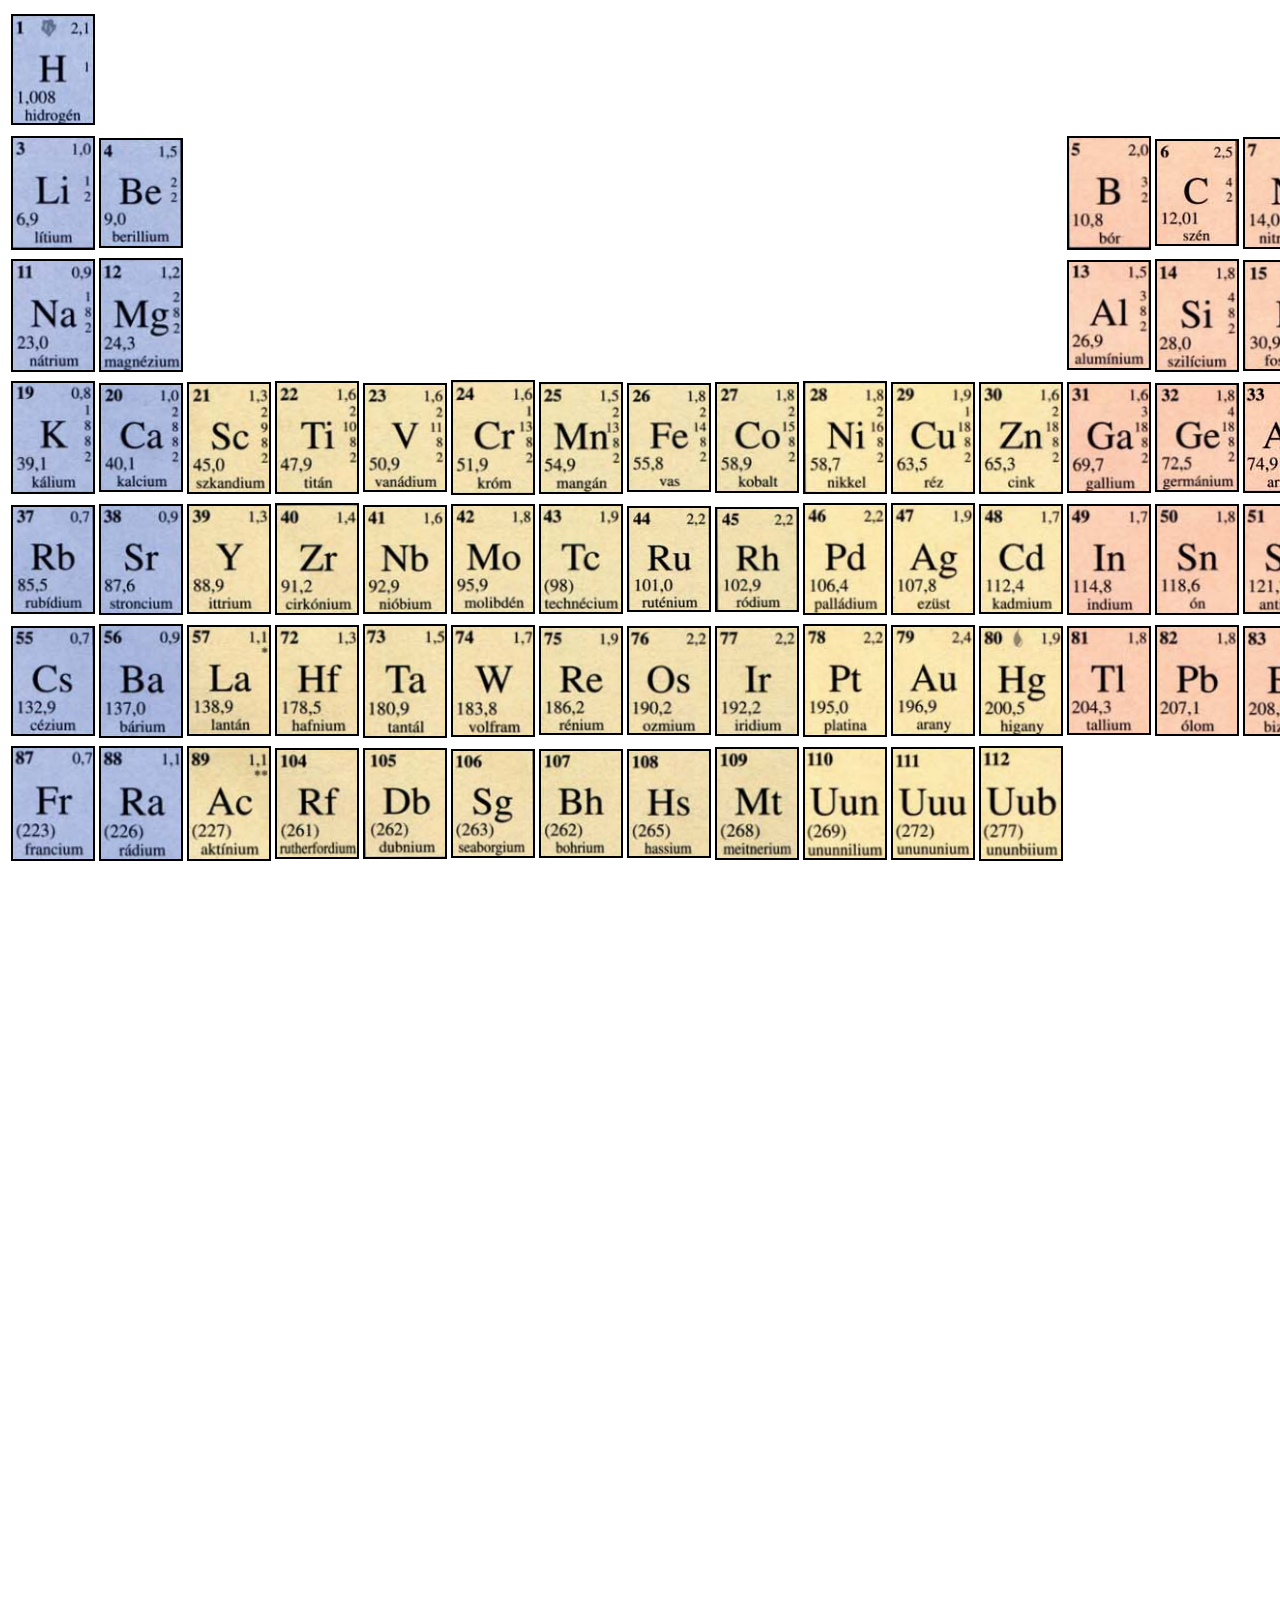
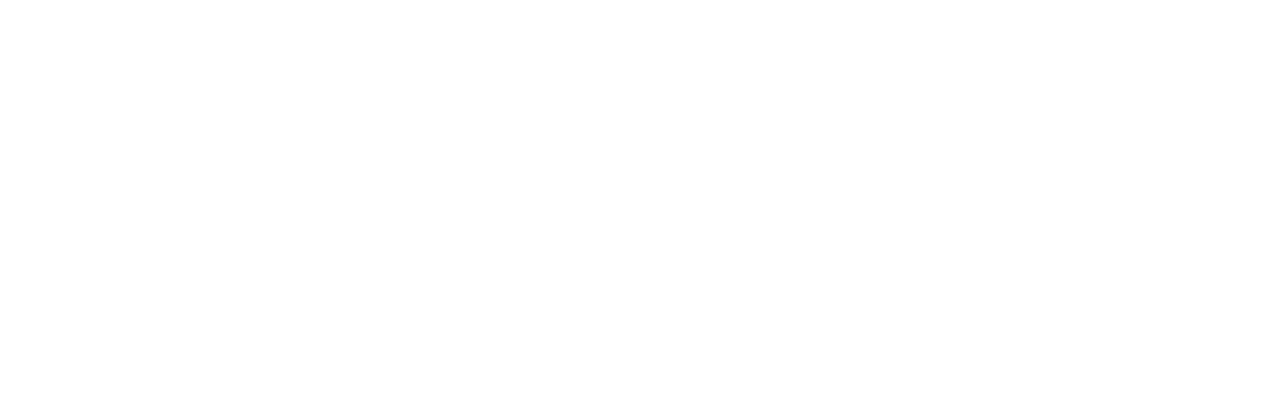
==== index.html @ 0622bfe9 "Update index.html" ====
<!DOCTYPE html>
<html lang="hu">
<head>
    <meta charset="UTF-8">
    <meta http-equiv="X-UA-Compatible" content="IE=edge">
    <meta name="viewport" content="width=device-width, initial-scale=1.0">
    <link rel="stylesheet" href="szepito.css">
    <title>Periódusos rendszer</title>
    <link href='https://fonts.googleapis.com/css?family=Lato:300,400,700' rel='stylesheet' type='text/css'>
    <link rel="stylesheet" href="style.css">
</head>
<body>
    <table style="width: 100%">
        <tr>
          <td> <img class="myImages border" id="myImg" src="kepek/H.png" alt=""></td>
          <td></td>
          <td></td>
          <td></td>
          <td></td>
          <td></td>
          <td></td>
          <td></td>
          <td></td>
          <td></td>
          <td></td>
          <td></td>
          <td></td>
          <td></td>
          <td></td>
          <td></td>
          <td></td>
          <td> <img class="myImages border" id="myImg" src="kepek/He.png" alt=""></td>
        </tr>
        <tr>
          <td> <img class="myImages border" id="myImg" src="kepek/Li.png" alt=""></td>
          <td> <img class="myImages border" id="myImg" src="kepek/Be.png" alt=""></td>
          <td></td>
          <td></td>
          <td></td>
          <td></td>
          <td></td>
          <td></td>
          <td></td>
          <td></td>
          <td></td>
          <td></td>
          <td> <img class="myImages border" id="myImg" src="kepek/B.png" alt=""></td>
          <td> <img class="myImages border" id="myImg" src="kepek/C.png" alt=""></td>
          <td> <img class="myImages border" id="myImg" src="kepek/N.png" alt=""></td>
          <td> <img class="myImages border" id="myImg" src="kepek/O.png" alt=""></td>
          <td> <img class="myImages border" id="myImg" src="kepek/F.png" alt=""></td>
          <td> <img class="myImages border" id="myImg" src="kepek/Ne.png" alt=""></td>
        </tr>
        <tr>
          <td> <img class="myImages border" id="myImg" src="kepek/Na.png" alt=""></td>
          <td> <img class="myImages border" id="myImg" src="kepek/Mg.png" alt=""></td>
          <td></td>
          <td></td>
          <td></td>
          <td></td>
          <td></td>
          <td></td>
          <td></td>
          <td></td>
          <td></td>
          <td></td>
          <td> <img class="myImages border" id="myImg" src="kepek/Al.png" alt=""></td>
          <td> <img class="myImages border" id="myImg" src="kepek/Si.png" alt=""></td>
          <td> <img class="myImages border" id="myImg" src="kepek/P.png" alt=""></td>
          <td> <img class="myImages border" id="myImg" src="kepek/S.png" alt=""></td>
          <td> <img class="myImages border" id="myImg" src="kepek/Cl.png" alt=""></td>
          <td> <img class="myImages border" id="myImg" src="kepek/Ar.png" alt=""></td>
        </tr>
        <tr>
          <td> <img class="myImages border" id="myImg" src="kepek/K.png" alt=""></td>
          <td> <img class="myImages border" id="myImg" src="kepek/Ca.png" alt=""></td>
          <td> <img class="myImages border" id="myImg" src="kepek/Sc.png" alt=""></td>
          <td> <img class="myImages border" id="myImg" src="kepek/Ti.png" alt=""></td>
          <td> <img class="myImages border" id="myImg" src="kepek/V.png" alt=""></td>
          <td> <img class="myImages border" id="myImg" src="kepek/Cr.png" alt=""></td>
          <td> <img class="myImages border" id="myImg" src="kepek/Mn.png" alt=""></td>
          <td> <img class="myImages border" id="myImg" src="kepek/Fe.png" alt=""></td>
          <td> <img class="myImages border" id="myImg" src="kepek/Co.png" alt=""></td>
          <td> <img class="myImages border" id="myImg" src="kepek/Ni.png" alt=""></td>
          <td> <img class="myImages border" id="myImg" src="kepek/Cu.png" alt=""></td>
          <td> <img class="myImages border" id="myImg" src="kepek/Zn.png" alt=""></td>
          <td> <img class="myImages border" id="myImg" src="kepek/Ga.png" alt=""></td>
          <td> <img class="myImages border" id="myImg" src="kepek/Ge.png" alt=""></td>
          <td> <img class="myImages border" id="myImg" src="kepek/As.png" alt=""></td>
          <td> <img class="myImages border" id="myImg" src="kepek/Se.png" alt=""></td>
          <td> <img class="myImages border" id="myImg" src="kepek/Br.png" alt=""></td>
          <td> <img class="myImages border" id="myImg" src="kepek/Kr.png" alt=""></td>
        </tr>
        <tr>
          <td> <img class="myImages border" id="myImg" src="kepek/Rb.png" alt=""></td>
          <td> <img class="myImages border" id="myImg" src="kepek/Sr.png" alt=""></td>
          <td> <img class="myImages border" id="myImg" src="kepek/Y.png" alt=""></td>
          <td> <img class="myImages border" id="myImg" src="kepek/Zr.png" alt=""></td>
          <td> <img class="myImages border" id="myImg" src="kepek/Nb.png" alt=""></td>
          <td> <img class="myImages border" id="myImg" src="kepek/Mo.png" alt=""></td>
          <td> <img class="myImages border" id="myImg" src="kepek/Tc.png" alt=""></td>
          <td> <img class="myImages border" id="myImg" src="kepek/Ru.png" alt=""></td>
          <td> <img class="myImages border" id="myImg" src="kepek/Rh.png" alt=""></td>
          <td> <img class="myImages border" id="myImg" src="kepek/Pd.png" alt=""></td>
          <td> <img class="myImages border" id="myImg" src="kepek/Ag.png" alt=""></td>
          <td> <img class="myImages border" id="myImg" src="kepek/Cd.png" alt=""></td>
          <td> <img class="myImages border" id="myImg" src="kepek/In.png" alt=""></td>
          <td> <img class="myImages border" id="myImg" src="kepek/Sn.png" alt=""></td>
          <td> <img class="myImages border" id="myImg" src="kepek/Sb.png" alt=""></td>
          <td> <img class="myImages border" id="myImg" src="kepek/Te.png" alt=""></td>
          <td> <img class="myImages border" id="myImg" src="kepek/I.png" alt=""></td>
          <td> <img class="myImages border" id="myImg" src="kepek/Xe.png" alt=""></td>
        </tr>
        <tr>
          <td> <img class="myImages border" id="myImg" src="kepek/Cs.png" alt=""></td>
          <td> <img class="myImages border" id="myImg" src="kepek/Ba.png" alt=""></td>
          <td> <img class="myImages border" id="myImg" src="kepek/La.png" alt=""></td>
          <td> <img class="myImages border" id="myImg" src="kepek/Hf.png" alt=""></td>
          <td> <img class="myImages border" id="myImg" src="kepek/Ta.png" alt=""></td>
          <td> <img class="myImages border" id="myImg" src="kepek/W.png" alt=""></td>
          <td> <img class="myImages border" id="myImg" src="kepek/Re.png" alt=""></td>
          <td> <img class="myImages border" id="myImg" src="kepek/Os.png" alt=""></td>
          <td> <img class="myImages border" id="myImg" src="kepek/Ir.png" alt=""></td>
          <td> <img class="myImages border" id="myImg" src="kepek/Pt.png" alt=""></td>
          <td> <img class="myImages border" id="myImg" src="kepek/Au.png" alt=""></td>
          <td> <img class="myImages border" id="myImg" src="kepek/Hg.png" alt=""></td>
          <td> <img class="myImages border" id="myImg" src="kepek/Tl.png" alt=""></td>
          <td> <img class="myImages border" id="myImg" src="kepek/Pb.png" alt=""></td>
          <td> <img class="myImages border" id="myImg" src="kepek/Bi.png" alt=""></td>
          <td> <img class="myImages border" id="myImg" src="kepek/Po.png" alt=""></td>
          <td> <img class="myImages border" id="myImg" src="kepek/At.png" alt=""></td>
          <td> <img class="myImages border" id="myImg" src="kepek/Rn.png" alt=""></td>
        </tr>
        <tr>
          <td> <img class="myImages border" id="myImg" src="kepek/Fr.png" alt=""></td>
          <td> <img class="myImages border" id="myImg" src="kepek/Ra.png" alt=""></td>
          <td> <img class="myImages border" id="myImg" src="kepek/Ac.png" alt=""></td>
          <td> <img class="myImages border" id="myImg" src="kepek/Rf.png" alt=""></td>
          <td> <img class="myImages border" id="myImg" src="kepek/Db.png" alt=""></td>
          <td> <img class="myImages border" id="myImg" src="kepek/Sg.png" alt=""></td>
          <td> <img class="myImages border" id="myImg" src="kepek/Bh.png" alt=""></td>
          <td> <img class="myImages border" id="myImg" src="kepek/Hs.png" alt=""></td>
          <td> <img class="myImages border" id="myImg" src="kepek/Mt.png" alt=""></td>
          <td> <img class="myImages border" id="myImg" src="kepek/Uun.png" alt=""></td>
          <td> <img class="myImages border" id="myImg" src="kepek/Uuu.png" alt=""></td>
          <td> <img class="myImages border" id="myImg" src="kepek/Uub.png" alt=""></td>

        </tr>
        <tr>
          <td></td>
          <td></td>
          <td></td>
        </tr>
      </table>
      <div id="myModal" class="modal">
        <span class="close">&times;</span>
        <img class="modal-content" id="img01">
        <div id="caption"></div>
      </div>
      <script src="nagyito.js"></script>
    <section class="wrapper">
        <div id="stars"></div>
        <div id="stars2"></div>
        <div id="stars3"></div>
        <div id="title">
</body>
</html>
---- szepito.css ----
.border {
    border: 2px solid black;
    width: 80px;
  }

#myImg {
    cursor: pointer;
    transition: 0.3s;
  }
  
  #myImg:hover {
    opacity: 0.7;
  }
  
  .modal {
    display: none;
    /* Hidden by default */
    position: fixed;
    /* Stay in place */
    z-index: 1;
    /* Sit on top */
    padding-top: 100px;
    /* Location of the box */
    left: 0;
    top: 0;
    width: 100%;
    /* Full width */
    height: 100%;
    /* Full height */
    overflow: auto;
    /* Enable scroll if needed */
    background-color: rgb(0, 0, 0);
    /* Fallback color */
    background-color: rgba(0, 0, 0, 0.9);
    /* Black w/ opacity */
  }
  
  .modal-content {
    margin: auto;
    display: block;
    width: 80%;
    max-width: 200px;
  }
  
  #caption {
    margin: auto;
    display: block;
    width: 80%;
    max-width: 700px;
    text-align: center;
    color: #ccc;
    padding: 10px 0;
    height: 150px;
  }
  
  .modal-content,
  #caption {
    animation-name: zoom;
    animation-duration: 0.6s;
  }
  
  @keyframes zoom {
    from {
      transform: scale(0)
    }
    to {
      transform: scale(1)
    }
  }
  
  .close {
    position: absolute;
    top: 15px;
    right: 35px;
    color: #f1f1f1;
    font-size: 40px;
    font-weight: bold;
    transition: 0.3s;
  }
  
  .close:hover,
  .close:focus {
    color: red;
    text-decoration: none;
    cursor: pointer;
  }
  
  @media only screen and (max-width: 700px) {
    .modal-content {
      width: 100%;
    }
  }
  
 .sorkizatz {
    text-align: justify;
   text-justify: inter-word;
 }
 
 
 
 .igazitas{
    width:50px;
    height:50px;
    border: 3px ridge black;
    border-radius: 25px;
    transition: transform  0.3s;
 }
 .igazitas:hover {
    transform: scale(1.2);
    cursor: pointer;   
 }
 
 header {
    position: fixed;
 }
---- style.css ----
html {
    height: 100%;
    overflow: hidden;
    /*background: radial-gradient(ellipse at bottom, #1b2735 0%,#090a0f 100%);*/
}

#title {
    position: absolute;
    top: 50%;
    left: 0;
    right: 0;
    color: #fff;
    text-align: center;
    font-family: Lato;
    font-weight: 300;
    font-size: 50px;
    letter-spacing: 10px;
    margin-top: 0px;
    padding-left: 10px;
}

#title span {
    /*background: -webkit-linear-gradient(white, #38495a);*/
    -webkit-background-clip: text;
    -webkit-text-fill-color: transparent;
}

#stars {
    width: 1px;
    height: 1px;
    background: transparent;
    animation: animStar 50s linear infinite;
    box-shadow: 779px 1331px #fff, 324px 42px #fff, 303px 586px #fff,
    1312px 276px #fff, 451px 625px #fff, 521px 1931px #fff, 1087px 1871px #fff,
    36px 1546px #fff, 132px 934px #fff, 1698px 901px #fff, 1418px 664px #fff,
    1448px 1157px #fff, 1084px 232px #fff, 347px 1776px #fff, 1722px 243px #fff,
    1629px 835px #fff, 479px 969px #fff, 1231px 960px #fff, 586px 384px #fff,
    164px 527px #fff, 8px 646px #fff, 1150px 1126px #fff, 665px 1357px #fff,
    1556px 1982px #fff, 1260px 1961px #fff, 1675px 1741px #fff,
    1843px 1514px #fff, 718px 1628px #fff, 242px 1343px #fff, 1497px 1880px #fff,
    1364px 230px #fff, 1739px 1302px #fff, 636px 959px #fff, 304px 686px #fff,
    614px 751px #fff, 1935px 816px #fff, 1428px 60px #fff, 355px 335px #fff,
    1594px 158px #fff, 90px 60px #fff, 1553px 162px #fff, 1239px 1825px #fff,
    1945px 587px #fff, 749px 1785px #fff, 1987px 1172px #fff, 1301px 1237px #fff,
    1039px 342px #fff, 1585px 1481px #fff, 995px 1048px #fff, 524px 932px #fff,
    214px 413px #fff, 1701px 1300px #fff, 1037px 1613px #fff, 1871px 996px #fff,
    1360px 1635px #fff, 1110px 1313px #fff, 412px 1783px #fff, 1949px 177px #fff,
    903px 1854px #fff, 700px 1936px #fff, 378px 125px #fff, 308px 834px #fff,
    1118px 962px #fff, 1350px 1929px #fff, 781px 1811px #fff, 561px 137px #fff,
    757px 1148px #fff, 1670px 1979px #fff, 343px 739px #fff, 945px 795px #fff,
    576px 1903px #fff, 1078px 1436px #fff, 1583px 450px #fff, 1366px 474px #fff,
    297px 1873px #fff, 192px 162px #fff, 1624px 1633px #fff, 59px 453px #fff,
    82px 1872px #fff, 1933px 498px #fff, 1966px 1974px #fff, 1975px 1688px #fff,
    779px 314px #fff, 1858px 1543px #fff, 73px 1507px #fff, 1693px 975px #fff,
    1683px 108px #fff, 1768px 1654px #fff, 654px 14px #fff, 494px 171px #fff,
    1689px 1895px #fff, 1660px 263px #fff, 1031px 903px #fff, 1203px 1393px #fff,
    1333px 1421px #fff, 1113px 41px #fff, 1206px 1645px #fff, 1325px 1635px #fff,
    142px 388px #fff, 572px 215px #fff, 1535px 296px #fff, 1419px 407px #fff,
    1379px 1003px #fff, 329px 469px #fff, 1791px 1652px #fff, 935px 1802px #fff,
    1330px 1820px #fff, 421px 1933px #fff, 828px 365px #fff, 275px 316px #fff,
    707px 960px #fff, 1605px 1554px #fff, 625px 58px #fff, 717px 1697px #fff,
    1669px 246px #fff, 1925px 322px #fff, 1154px 1803px #fff, 1929px 295px #fff,
    1248px 240px #fff, 1045px 1755px #fff, 166px 942px #fff, 1888px 1773px #fff,
    678px 1963px #fff, 1370px 569px #fff, 1974px 1400px #fff, 1786px 460px #fff,
    51px 307px #fff, 784px 1400px #fff, 730px 1258px #fff, 1712px 393px #fff,
    416px 170px #fff, 1797px 1932px #fff, 572px 219px #fff, 1557px 1856px #fff,
    218px 8px #fff, 348px 1334px #fff, 469px 413px #fff, 385px 1738px #fff,
    1357px 1818px #fff, 240px 942px #fff, 248px 1847px #fff, 1535px 806px #fff,
    236px 1514px #fff, 1429px 1556px #fff, 73px 1633px #fff, 1398px 1121px #fff,
    671px 1301px #fff, 1404px 1663px #fff, 740px 1018px #fff, 1600px 377px #fff,
    785px 514px #fff, 112px 1084px #fff, 1915px 1887px #fff, 1463px 1848px #fff,
    687px 1115px #fff, 1268px 1768px #fff, 1729px 1425px #fff,
    1284px 1022px #fff, 801px 974px #fff, 1975px 1317px #fff, 1354px 834px #fff,
    1446px 1484px #fff, 1283px 1786px #fff, 11px 523px #fff, 1842px 236px #fff,
    1355px 654px #fff, 429px 7px #fff, 1033px 1128px #fff, 157px 297px #fff,
    545px 635px #fff, 52px 1080px #fff, 827px 1520px #fff, 1121px 490px #fff,
    9px 309px #fff, 1744px 1586px #fff, 1014px 417px #fff, 1534px 524px #fff,
    958px 552px #fff, 1403px 1496px #fff, 387px 703px #fff, 1522px 548px #fff,
    1355px 282px #fff, 1532px 601px #fff, 1838px 790px #fff, 290px 259px #fff,
    295px 598px #fff, 1601px 539px #fff, 1561px 1272px #fff, 34px 1922px #fff,
    1024px 543px #fff, 467px 369px #fff, 722px 333px #fff, 1976px 1255px #fff,
    766px 983px #fff, 1582px 1285px #fff, 12px 512px #fff, 617px 1410px #fff,
    682px 577px #fff, 1334px 1438px #fff, 439px 327px #fff, 1617px 1661px #fff,
    673px 129px #fff, 794px 941px #fff, 1386px 1902px #fff, 37px 1353px #fff,
    1467px 1353px #fff, 416px 18px #fff, 187px 344px #fff, 200px 1898px #fff,
    1491px 1619px #fff, 811px 347px #fff, 924px 1827px #fff, 945px 217px #fff,
    1735px 1228px #fff, 379px 1890px #fff, 79px 761px #fff, 825px 1837px #fff,
    1980px 1558px #fff, 1308px 1573px #fff, 1488px 1726px #fff,
    382px 1208px #fff, 522px 595px #fff, 1277px 1898px #fff, 354px 552px #fff,
    161px 1784px #fff, 614px 251px #fff, 526px 1576px #fff, 17px 212px #fff,
    179px 996px #fff, 467px 1208px #fff, 1944px 1838px #fff, 1140px 1093px #fff,
    858px 1007px #fff, 200px 1064px #fff, 423px 1964px #fff, 1945px 439px #fff,
    1377px 689px #fff, 1120px 1437px #fff, 1876px 668px #fff, 907px 1324px #fff,
    343px 1976px #fff, 1816px 1501px #fff, 1849px 177px #fff, 647px 91px #fff,
    1984px 1012px #fff, 1336px 1300px #fff, 128px 648px #fff, 305px 1060px #fff,
    1324px 826px #fff, 1263px 1314px #fff, 1801px 629px #fff, 1614px 1555px #fff,
    1634px 90px #fff, 1603px 452px #fff, 891px 1984px #fff, 1556px 1906px #fff,
    121px 68px #fff, 1676px 1714px #fff, 516px 936px #fff, 1947px 1492px #fff,
    1455px 1519px #fff, 45px 602px #fff, 205px 1039px #fff, 793px 172px #fff,
    1562px 1739px #fff, 1056px 110px #fff, 1512px 379px #fff, 1795px 1621px #fff,
    1848px 607px #fff, 262px 1719px #fff, 477px 991px #fff, 483px 883px #fff,
    1239px 1197px #fff, 1496px 647px #fff, 1649px 25px #fff, 1491px 1946px #fff,
    119px 996px #fff, 179px 1472px #fff, 1341px 808px #fff, 1565px 1700px #fff,
    407px 1544px #fff, 1754px 357px #fff, 1288px 981px #fff, 902px 1997px #fff,
    1755px 1668px #fff, 186px 877px #fff, 1202px 1882px #fff, 461px 1213px #fff,
    1400px 748px #fff, 1969px 1899px #fff, 809px 522px #fff, 514px 1219px #fff,
    374px 275px #fff, 938px 1973px #fff, 357px 552px #fff, 144px 1722px #fff,
    1572px 912px #fff, 402px 1858px #fff, 1544px 1195px #fff, 667px 1257px #fff,
    727px 1496px #fff, 993px 232px #fff, 1772px 313px #fff, 1040px 1590px #fff,
    1204px 1973px #fff, 1268px 79px #fff, 1555px 1048px #fff, 986px 1707px #fff,
    978px 1710px #fff, 713px 360px #fff, 407px 863px #fff, 461px 736px #fff,
    284px 1608px #fff, 103px 430px #fff, 1283px 1319px #fff, 977px 1186px #fff,
    1966px 1516px #fff, 1287px 1129px #fff, 70px 1098px #fff, 1189px 889px #fff,
    1126px 1734px #fff, 309px 1292px #fff, 879px 764px #fff, 65px 473px #fff,
    1003px 1959px #fff, 658px 791px #fff, 402px 1576px #fff, 35px 622px #fff,
    529px 1589px #fff, 164px 666px #fff, 1876px 1290px #fff, 1541px 526px #fff,
    270px 1297px #fff, 440px 865px #fff, 1500px 802px #fff, 182px 1754px #fff,
    1264px 892px #fff, 272px 1249px #fff, 1289px 1535px #fff, 190px 1646px #fff,
    955px 242px #fff, 1456px 1597px #fff, 1727px 1983px #fff, 635px 801px #fff,
    226px 455px #fff, 1396px 1710px #fff, 849px 1863px #fff, 237px 1264px #fff,
    839px 140px #fff, 1122px 735px #fff, 1280px 15px #fff, 1318px 242px #fff,
    1819px 1148px #fff, 333px 1392px #fff, 1949px 553px #fff, 1878px 1332px #fff,
    467px 548px #fff, 1812px 1082px #fff, 1067px 193px #fff, 243px 156px #fff,
    483px 1616px #fff, 1714px 933px #fff, 759px 1800px #fff, 1822px 995px #fff,
    1877px 572px #fff, 581px 1084px #fff, 107px 732px #fff, 642px 1837px #fff,
    166px 1493px #fff, 1555px 198px #fff, 819px 307px #fff, 947px 345px #fff,
    827px 224px #fff, 927px 1394px #fff, 540px 467px #fff, 1093px 405px #fff,
    1140px 927px #fff, 130px 529px #fff, 33px 1980px #fff, 1147px 1663px #fff,
    1616px 1436px #fff, 528px 710px #fff, 798px 1100px #fff, 505px 1480px #fff,
    899px 641px #fff, 1909px 1949px #fff, 1311px 964px #fff, 979px 1301px #fff,
    1393px 969px #fff, 1793px 1886px #fff, 292px 357px #fff, 1196px 1718px #fff,
    1290px 1994px #fff, 537px 1973px #fff, 1181px 1674px #fff,
    1740px 1566px #fff, 1307px 265px #fff, 922px 522px #fff, 1892px 472px #fff,
    384px 1746px #fff, 392px 1098px #fff, 647px 548px #fff, 390px 1498px #fff,
    1246px 138px #fff, 730px 876px #fff, 192px 1472px #fff, 1790px 1789px #fff,
    928px 311px #fff, 1253px 1647px #fff, 747px 1921px #fff, 1561px 1025px #fff,
    1533px 1292px #fff, 1985px 195px #fff, 728px 729px #fff, 1712px 1936px #fff,
    512px 1717px #fff, 1528px 483px #fff, 313px 1642px #fff, 281px 1849px #fff,
    1212px 799px #fff, 435px 1191px #fff, 1422px 611px #fff, 1718px 1964px #fff,
    411px 944px #fff, 210px 636px #fff, 1502px 1295px #fff, 1434px 349px #fff,
    769px 60px #fff, 747px 1053px #fff, 789px 504px #fff, 1436px 1264px #fff,
    1893px 1225px #fff, 1394px 1788px #fff, 1108px 1317px #fff,
    1673px 1395px #fff, 854px 1010px #fff, 1705px 80px #fff, 1858px 148px #fff,
    1729px 344px #fff, 1388px 664px #fff, 895px 406px #fff, 1479px 157px #fff,
    1441px 1157px #fff, 552px 1900px #fff, 516px 364px #fff, 1647px 189px #fff,
    1427px 1071px #fff, 785px 729px #fff, 1080px 1710px #fff, 504px 204px #fff,
    1177px 1622px #fff, 657px 34px #fff, 1296px 1099px #fff, 248px 180px #fff,
    1212px 1568px #fff, 667px 1562px #fff, 695px 841px #fff, 1608px 1247px #fff,
    751px 882px #fff, 87px 167px #fff, 607px 1368px #fff, 1363px 1203px #fff,
    1836px 317px #fff, 1668px 1703px #fff, 830px 1154px #fff, 1721px 1398px #fff,
    1601px 1280px #fff, 976px 874px #fff, 1743px 254px #fff, 1020px 1815px #fff,
    1670px 1766px #fff, 1890px 735px #fff, 1379px 136px #fff, 1864px 695px #fff,
    206px 965px #fff, 1404px 1932px #fff, 1923px 1360px #fff, 247px 682px #fff,
    519px 1708px #fff, 645px 750px #fff, 1164px 1204px #fff, 834px 323px #fff,
    172px 1350px #fff, 213px 972px #fff, 1837px 190px #fff, 285px 1806px #fff,
    1047px 1299px #fff, 1548px 825px #fff, 1730px 324px #fff, 1346px 1909px #fff,
    772px 270px #fff, 345px 1190px #fff, 478px 1433px #fff, 1479px 25px #fff,
    1994px 1830px #fff, 1744px 732px #fff, 20px 1635px #fff, 690px 1795px #fff,
    1594px 569px #fff, 579px 245px #fff, 1398px 733px #fff, 408px 1352px #fff,
    1774px 120px #fff, 1152px 1370px #fff, 1698px 1810px #fff, 710px 1450px #fff,
    665px 286px #fff, 493px 1720px #fff, 786px 5px #fff, 637px 1140px #fff,
    764px 324px #fff, 927px 310px #fff, 938px 1424px #fff, 1884px 744px #fff,
    913px 462px #fff, 1831px 1936px #fff, 1527px 249px #fff, 36px 1381px #fff,
    1597px 581px #fff, 1530px 355px #fff, 949px 459px #fff, 799px 828px #fff,
    242px 1471px #fff, 654px 797px #fff, 796px 594px #fff, 1365px 678px #fff,
    752px 23px #fff, 1630px 541px #fff, 982px 72px #fff, 1733px 1831px #fff,
    21px 412px #fff, 775px 998px #fff, 335px 1945px #fff, 264px 583px #fff,
    158px 1311px #fff, 528px 164px #fff, 1978px 574px #fff, 717px 1203px #fff,
    734px 1591px #fff, 1555px 820px #fff, 16px 1943px #fff, 1625px 1177px #fff,
    1236px 690px #fff, 1585px 1590px #fff, 1737px 1728px #fff, 721px 698px #fff,
    1804px 1186px #fff, 166px 980px #fff, 1850px 230px #fff, 330px 1712px #fff,
    95px 797px #fff, 1948px 1078px #fff, 469px 939px #fff, 1269px 1899px #fff,
    955px 1220px #fff, 1137px 1075px #fff, 312px 1293px #fff, 986px 1762px #fff,
    1103px 1238px #fff, 428px 1993px #fff, 355px 570px #fff, 977px 1836px #fff,
    1395px 1092px #fff, 276px 913px #fff, 1743px 656px #fff, 773px 502px #fff,
    1686px 1322px #fff, 1516px 1945px #fff, 1334px 501px #fff, 266px 156px #fff,
    455px 655px #fff, 798px 72px #fff, 1059px 1259px #fff, 1402px 1687px #fff,
    236px 1329px #fff, 1455px 786px #fff, 146px 1228px #fff, 1851px 823px #fff,
    1062px 100px #fff, 1220px 953px #fff, 20px 1826px #fff, 36px 1063px #fff,
    1525px 338px #fff, 790px 1521px #fff, 741px 1099px #fff, 288px 1489px #fff,
    700px 1060px #fff, 390px 1071px #fff, 411px 1036px #fff, 1853px 1072px #fff,
    1446px 1085px #fff, 1164px 874px #fff, 924px 925px #fff, 291px 271px #fff,
    1257px 1964px #fff, 1580px 1352px #fff, 1507px 1216px #fff, 211px 956px #fff,
    985px 1195px #fff, 975px 1640px #fff, 518px 101px #fff, 663px 1395px #fff,
    914px 532px #fff, 145px 1320px #fff, 69px 1397px #fff, 982px 523px #fff,
    257px 725px #fff, 1599px 831px #fff, 1636px 1513px #fff, 1250px 1158px #fff,
    1132px 604px #fff, 183px 102px #fff, 1057px 318px #fff, 1247px 1835px #fff,
    1983px 1110px #fff, 1077px 1455px #fff, 921px 1770px #fff, 806px 1350px #fff,
    1938px 1992px #fff, 855px 1260px #fff, 902px 1345px #fff, 658px 1908px #fff,
    1845px 679px #fff, 712px 1482px #fff, 595px 950px #fff, 1784px 1992px #fff,
    1847px 1785px #fff, 691px 1004px #fff, 175px 1179px #fff, 1666px 1911px #fff,
    41px 61px #fff, 971px 1080px #fff, 1830px 1450px #fff, 1351px 1518px #fff,
    1257px 99px #fff, 1395px 1498px #fff, 1117px 252px #fff, 1779px 597px #fff,
    1346px 729px #fff, 1108px 1144px #fff, 402px 691px #fff, 72px 496px #fff,
    1673px 1604px #fff, 1497px 974px #fff, 1865px 1664px #fff, 88px 806px #fff,
    918px 77px #fff, 244px 1118px #fff, 256px 1820px #fff, 1851px 1840px #fff,
    605px 1851px #fff, 634px 383px #fff, 865px 37px #fff, 943px 1024px #fff,
    1951px 177px #fff, 1097px 523px #fff, 985px 1700px #fff, 1243px 122px #fff,
    768px 1070px #fff, 468px 194px #fff, 320px 1867px #fff, 1850px 185px #fff,
    380px 1616px #fff, 468px 1294px #fff, 1122px 1743px #fff, 884px 299px #fff,
    1300px 1917px #fff, 1860px 396px #fff, 1270px 990px #fff, 529px 733px #fff,
    1975px 1347px #fff, 1885px 685px #fff, 226px 506px #fff, 651px 878px #fff,
    1323px 680px #fff, 1284px 680px #fff, 238px 1967px #fff, 911px 174px #fff,
    1111px 521px #fff, 1150px 85px #fff, 794px 502px #fff, 484px 1856px #fff,
    1809px 368px #fff, 112px 953px #fff, 590px 1009px #fff, 1655px 311px #fff,
    100px 1026px #fff, 1803px 352px #fff, 865px 306px #fff, 1077px 1019px #fff,
    1335px 872px #fff, 1647px 1298px #fff, 1233px 1387px #fff, 698px 1036px #fff,
    659px 1860px #fff, 388px 1412px #fff, 1212px 458px #fff, 755px 1468px #fff,
    696px 1654px #fff, 1144px 60px #fff;
}

#stars:after {
    content: '';
    position: absolute;
    top: 2000px;
    width: 1px;
    height: 1px;
    background: transparent;
    box-shadow: 779px 1331px #fff, 324px 42px #fff, 303px 586px #fff,
    1312px 276px #fff, 451px 625px #fff, 521px 1931px #fff, 1087px 1871px #fff,
    36px 1546px #fff, 132px 934px #fff, 1698px 901px #fff, 1418px 664px #fff,
    1448px 1157px #fff, 1084px 232px #fff, 347px 1776px #fff, 1722px 243px #fff,
    1629px 835px #fff, 479px 969px #fff, 1231px 960px #fff, 586px 384px #fff,
    164px 527px #fff, 8px 646px #fff, 1150px 1126px #fff, 665px 1357px #fff,
    1556px 1982px #fff, 1260px 1961px #fff, 1675px 1741px #fff,
    1843px 1514px #fff, 718px 1628px #fff, 242px 1343px #fff, 1497px 1880px #fff,
    1364px 230px #fff, 1739px 1302px #fff, 636px 959px #fff, 304px 686px #fff,
    614px 751px #fff, 1935px 816px #fff, 1428px 60px #fff, 355px 335px #fff,
    1594px 158px #fff, 90px 60px #fff, 1553px 162px #fff, 1239px 1825px #fff,
    1945px 587px #fff, 749px 1785px #fff, 1987px 1172px #fff, 1301px 1237px #fff,
    1039px 342px #fff, 1585px 1481px #fff, 995px 1048px #fff, 524px 932px #fff,
    214px 413px #fff, 1701px 1300px #fff, 1037px 1613px #fff, 1871px 996px #fff,
    1360px 1635px #fff, 1110px 1313px #fff, 412px 1783px #fff, 1949px 177px #fff,
    903px 1854px #fff, 700px 1936px #fff, 378px 125px #fff, 308px 834px #fff,
    1118px 962px #fff, 1350px 1929px #fff, 781px 1811px #fff, 561px 137px #fff,
    757px 1148px #fff, 1670px 1979px #fff, 343px 739px #fff, 945px 795px #fff,
    576px 1903px #fff, 1078px 1436px #fff, 1583px 450px #fff, 1366px 474px #fff,
    297px 1873px #fff, 192px 162px #fff, 1624px 1633px #fff, 59px 453px #fff,
    82px 1872px #fff, 1933px 498px #fff, 1966px 1974px #fff, 1975px 1688px #fff,
    779px 314px #fff, 1858px 1543px #fff, 73px 1507px #fff, 1693px 975px #fff,
    1683px 108px #fff, 1768px 1654px #fff, 654px 14px #fff, 494px 171px #fff,
    1689px 1895px #fff, 1660px 263px #fff, 1031px 903px #fff, 1203px 1393px #fff,
    1333px 1421px #fff, 1113px 41px #fff, 1206px 1645px #fff, 1325px 1635px #fff,
    142px 388px #fff, 572px 215px #fff, 1535px 296px #fff, 1419px 407px #fff,
    1379px 1003px #fff, 329px 469px #fff, 1791px 1652px #fff, 935px 1802px #fff,
    1330px 1820px #fff, 421px 1933px #fff, 828px 365px #fff, 275px 316px #fff,
    707px 960px #fff, 1605px 1554px #fff, 625px 58px #fff, 717px 1697px #fff,
    1669px 246px #fff, 1925px 322px #fff, 1154px 1803px #fff, 1929px 295px #fff,
    1248px 240px #fff, 1045px 1755px #fff, 166px 942px #fff, 1888px 1773px #fff,
    678px 1963px #fff, 1370px 569px #fff, 1974px 1400px #fff, 1786px 460px #fff,
    51px 307px #fff, 784px 1400px #fff, 730px 1258px #fff, 1712px 393px #fff,
    416px 170px #fff, 1797px 1932px #fff, 572px 219px #fff, 1557px 1856px #fff,
    218px 8px #fff, 348px 1334px #fff, 469px 413px #fff, 385px 1738px #fff,
    1357px 1818px #fff, 240px 942px #fff, 248px 1847px #fff, 1535px 806px #fff,
    236px 1514px #fff, 1429px 1556px #fff, 73px 1633px #fff, 1398px 1121px #fff,
    671px 1301px #fff, 1404px 1663px #fff, 740px 1018px #fff, 1600px 377px #fff,
    785px 514px #fff, 112px 1084px #fff, 1915px 1887px #fff, 1463px 1848px #fff,
    687px 1115px #fff, 1268px 1768px #fff, 1729px 1425px #fff,
    1284px 1022px #fff, 801px 974px #fff, 1975px 1317px #fff, 1354px 834px #fff,
    1446px 1484px #fff, 1283px 1786px #fff, 11px 523px #fff, 1842px 236px #fff,
    1355px 654px #fff, 429px 7px #fff, 1033px 1128px #fff, 157px 297px #fff,
    545px 635px #fff, 52px 1080px #fff, 827px 1520px #fff, 1121px 490px #fff,
    9px 309px #fff, 1744px 1586px #fff, 1014px 417px #fff, 1534px 524px #fff,
    958px 552px #fff, 1403px 1496px #fff, 387px 703px #fff, 1522px 548px #fff,
    1355px 282px #fff, 1532px 601px #fff, 1838px 790px #fff, 290px 259px #fff,
    295px 598px #fff, 1601px 539px #fff, 1561px 1272px #fff, 34px 1922px #fff,
    1024px 543px #fff, 467px 369px #fff, 722px 333px #fff, 1976px 1255px #fff,
    766px 983px #fff, 1582px 1285px #fff, 12px 512px #fff, 617px 1410px #fff,
    682px 577px #fff, 1334px 1438px #fff, 439px 327px #fff, 1617px 1661px #fff,
    673px 129px #fff, 794px 941px #fff, 1386px 1902px #fff, 37px 1353px #fff,
    1467px 1353px #fff, 416px 18px #fff, 187px 344px #fff, 200px 1898px #fff,
    1491px 1619px #fff, 811px 347px #fff, 924px 1827px #fff, 945px 217px #fff,
    1735px 1228px #fff, 379px 1890px #fff, 79px 761px #fff, 825px 1837px #fff,
    1980px 1558px #fff, 1308px 1573px #fff, 1488px 1726px #fff,
    382px 1208px #fff, 522px 595px #fff, 1277px 1898px #fff, 354px 552px #fff,
    161px 1784px #fff, 614px 251px #fff, 526px 1576px #fff, 17px 212px #fff,
    179px 996px #fff, 467px 1208px #fff, 1944px 1838px #fff, 1140px 1093px #fff,
    858px 1007px #fff, 200px 1064px #fff, 423px 1964px #fff, 1945px 439px #fff,
    1377px 689px #fff, 1120px 1437px #fff, 1876px 668px #fff, 907px 1324px #fff,
    343px 1976px #fff, 1816px 1501px #fff, 1849px 177px #fff, 647px 91px #fff,
    1984px 1012px #fff, 1336px 1300px #fff, 128px 648px #fff, 305px 1060px #fff,
    1324px 826px #fff, 1263px 1314px #fff, 1801px 629px #fff, 1614px 1555px #fff,
    1634px 90px #fff, 1603px 452px #fff, 891px 1984px #fff, 1556px 1906px #fff,
    121px 68px #fff, 1676px 1714px #fff, 516px 936px #fff, 1947px 1492px #fff,
    1455px 1519px #fff, 45px 602px #fff, 205px 1039px #fff, 793px 172px #fff,
    1562px 1739px #fff, 1056px 110px #fff, 1512px 379px #fff, 1795px 1621px #fff,
    1848px 607px #fff, 262px 1719px #fff, 477px 991px #fff, 483px 883px #fff,
    1239px 1197px #fff, 1496px 647px #fff, 1649px 25px #fff, 1491px 1946px #fff,
    119px 996px #fff, 179px 1472px #fff, 1341px 808px #fff, 1565px 1700px #fff,
    407px 1544px #fff, 1754px 357px #fff, 1288px 981px #fff, 902px 1997px #fff,
    1755px 1668px #fff, 186px 877px #fff, 1202px 1882px #fff, 461px 1213px #fff,
    1400px 748px #fff, 1969px 1899px #fff, 809px 522px #fff, 514px 1219px #fff,
    374px 275px #fff, 938px 1973px #fff, 357px 552px #fff, 144px 1722px #fff,
    1572px 912px #fff, 402px 1858px #fff, 1544px 1195px #fff, 667px 1257px #fff,
    727px 1496px #fff, 993px 232px #fff, 1772px 313px #fff, 1040px 1590px #fff,
    1204px 1973px #fff, 1268px 79px #fff, 1555px 1048px #fff, 986px 1707px #fff,
    978px 1710px #fff, 713px 360px #fff, 407px 863px #fff, 461px 736px #fff,
    284px 1608px #fff, 103px 430px #fff, 1283px 1319px #fff, 977px 1186px #fff,
    1966px 1516px #fff, 1287px 1129px #fff, 70px 1098px #fff, 1189px 889px #fff,
    1126px 1734px #fff, 309px 1292px #fff, 879px 764px #fff, 65px 473px #fff,
    1003px 1959px #fff, 658px 791px #fff, 402px 1576px #fff, 35px 622px #fff,
    529px 1589px #fff, 164px 666px #fff, 1876px 1290px #fff, 1541px 526px #fff,
    270px 1297px #fff, 440px 865px #fff, 1500px 802px #fff, 182px 1754px #fff,
    1264px 892px #fff, 272px 1249px #fff, 1289px 1535px #fff, 190px 1646px #fff,
    955px 242px #fff, 1456px 1597px #fff, 1727px 1983px #fff, 635px 801px #fff,
    226px 455px #fff, 1396px 1710px #fff, 849px 1863px #fff, 237px 1264px #fff,
    839px 140px #fff, 1122px 735px #fff, 1280px 15px #fff, 1318px 242px #fff,
    1819px 1148px #fff, 333px 1392px #fff, 1949px 553px #fff, 1878px 1332px #fff,
    467px 548px #fff, 1812px 1082px #fff, 1067px 193px #fff, 243px 156px #fff,
    483px 1616px #fff, 1714px 933px #fff, 759px 1800px #fff, 1822px 995px #fff,
    1877px 572px #fff, 581px 1084px #fff, 107px 732px #fff, 642px 1837px #fff,
    166px 1493px #fff, 1555px 198px #fff, 819px 307px #fff, 947px 345px #fff,
    827px 224px #fff, 927px 1394px #fff, 540px 467px #fff, 1093px 405px #fff,
    1140px 927px #fff, 130px 529px #fff, 33px 1980px #fff, 1147px 1663px #fff,
    1616px 1436px #fff, 528px 710px #fff, 798px 1100px #fff, 505px 1480px #fff,
    899px 641px #fff, 1909px 1949px #fff, 1311px 964px #fff, 979px 1301px #fff,
    1393px 969px #fff, 1793px 1886px #fff, 292px 357px #fff, 1196px 1718px #fff,
    1290px 1994px #fff, 537px 1973px #fff, 1181px 1674px #fff,
    1740px 1566px #fff, 1307px 265px #fff, 922px 522px #fff, 1892px 472px #fff,
    384px 1746px #fff, 392px 1098px #fff, 647px 548px #fff, 390px 1498px #fff,
    1246px 138px #fff, 730px 876px #fff, 192px 1472px #fff, 1790px 1789px #fff,
    928px 311px #fff, 1253px 1647px #fff, 747px 1921px #fff, 1561px 1025px #fff,
    1533px 1292px #fff, 1985px 195px #fff, 728px 729px #fff, 1712px 1936px #fff,
    512px 1717px #fff, 1528px 483px #fff, 313px 1642px #fff, 281px 1849px #fff,
    1212px 799px #fff, 435px 1191px #fff, 1422px 611px #fff, 1718px 1964px #fff,
    411px 944px #fff, 210px 636px #fff, 1502px 1295px #fff, 1434px 349px #fff,
    769px 60px #fff, 747px 1053px #fff, 789px 504px #fff, 1436px 1264px #fff,
    1893px 1225px #fff, 1394px 1788px #fff, 1108px 1317px #fff,
    1673px 1395px #fff, 854px 1010px #fff, 1705px 80px #fff, 1858px 148px #fff,
    1729px 344px #fff, 1388px 664px #fff, 895px 406px #fff, 1479px 157px #fff,
    1441px 1157px #fff, 552px 1900px #fff, 516px 364px #fff, 1647px 189px #fff,
    1427px 1071px #fff, 785px 729px #fff, 1080px 1710px #fff, 504px 204px #fff,
    1177px 1622px #fff, 657px 34px #fff, 1296px 1099px #fff, 248px 180px #fff,
    1212px 1568px #fff, 667px 1562px #fff, 695px 841px #fff, 1608px 1247px #fff,
    751px 882px #fff, 87px 167px #fff, 607px 1368px #fff, 1363px 1203px #fff,
    1836px 317px #fff, 1668px 1703px #fff, 830px 1154px #fff, 1721px 1398px #fff,
    1601px 1280px #fff, 976px 874px #fff, 1743px 254px #fff, 1020px 1815px #fff,
    1670px 1766px #fff, 1890px 735px #fff, 1379px 136px #fff, 1864px 695px #fff,
    206px 965px #fff, 1404px 1932px #fff, 1923px 1360px #fff, 247px 682px #fff,
    519px 1708px #fff, 645px 750px #fff, 1164px 1204px #fff, 834px 323px #fff,
    172px 1350px #fff, 213px 972px #fff, 1837px 190px #fff, 285px 1806px #fff,
    1047px 1299px #fff, 1548px 825px #fff, 1730px 324px #fff, 1346px 1909px #fff,
    772px 270px #fff, 345px 1190px #fff, 478px 1433px #fff, 1479px 25px #fff,
    1994px 1830px #fff, 1744px 732px #fff, 20px 1635px #fff, 690px 1795px #fff,
    1594px 569px #fff, 579px 245px #fff, 1398px 733px #fff, 408px 1352px #fff,
    1774px 120px #fff, 1152px 1370px #fff, 1698px 1810px #fff, 710px 1450px #fff,
    665px 286px #fff, 493px 1720px #fff, 786px 5px #fff, 637px 1140px #fff,
    764px 324px #fff, 927px 310px #fff, 938px 1424px #fff, 1884px 744px #fff,
    913px 462px #fff, 1831px 1936px #fff, 1527px 249px #fff, 36px 1381px #fff,
    1597px 581px #fff, 1530px 355px #fff, 949px 459px #fff, 799px 828px #fff,
    242px 1471px #fff, 654px 797px #fff, 796px 594px #fff, 1365px 678px #fff,
    752px 23px #fff, 1630px 541px #fff, 982px 72px #fff, 1733px 1831px #fff,
    21px 412px #fff, 775px 998px #fff, 335px 1945px #fff, 264px 583px #fff,
    158px 1311px #fff, 528px 164px #fff, 1978px 574px #fff, 717px 1203px #fff,
    734px 1591px #fff, 1555px 820px #fff, 16px 1943px #fff, 1625px 1177px #fff,
    1236px 690px #fff, 1585px 1590px #fff, 1737px 1728px #fff, 721px 698px #fff,
    1804px 1186px #fff, 166px 980px #fff, 1850px 230px #fff, 330px 1712px #fff,
    95px 797px #fff, 1948px 1078px #fff, 469px 939px #fff, 1269px 1899px #fff,
    955px 1220px #fff, 1137px 1075px #fff, 312px 1293px #fff, 986px 1762px #fff,
    1103px 1238px #fff, 428px 1993px #fff, 355px 570px #fff, 977px 1836px #fff,
    1395px 1092px #fff, 276px 913px #fff, 1743px 656px #fff, 773px 502px #fff,
    1686px 1322px #fff, 1516px 1945px #fff, 1334px 501px #fff, 266px 156px #fff,
    455px 655px #fff, 798px 72px #fff, 1059px 1259px #fff, 1402px 1687px #fff,
    236px 1329px #fff, 1455px 786px #fff, 146px 1228px #fff, 1851px 823px #fff,
    1062px 100px #fff, 1220px 953px #fff, 20px 1826px #fff, 36px 1063px #fff,
    1525px 338px #fff, 790px 1521px #fff, 741px 1099px #fff, 288px 1489px #fff,
    700px 1060px #fff, 390px 1071px #fff, 411px 1036px #fff, 1853px 1072px #fff,
    1446px 1085px #fff, 1164px 874px #fff, 924px 925px #fff, 291px 271px #fff,
    1257px 1964px #fff, 1580px 1352px #fff, 1507px 1216px #fff, 211px 956px #fff,
    985px 1195px #fff, 975px 1640px #fff, 518px 101px #fff, 663px 1395px #fff,
    914px 532px #fff, 145px 1320px #fff, 69px 1397px #fff, 982px 523px #fff,
    257px 725px #fff, 1599px 831px #fff, 1636px 1513px #fff, 1250px 1158px #fff,
    1132px 604px #fff, 183px 102px #fff, 1057px 318px #fff, 1247px 1835px #fff,
    1983px 1110px #fff, 1077px 1455px #fff, 921px 1770px #fff, 806px 1350px #fff,
    1938px 1992px #fff, 855px 1260px #fff, 902px 1345px #fff, 658px 1908px #fff,
    1845px 679px #fff, 712px 1482px #fff, 595px 950px #fff, 1784px 1992px #fff,
    1847px 1785px #fff, 691px 1004px #fff, 175px 1179px #fff, 1666px 1911px #fff,
    41px 61px #fff, 971px 1080px #fff, 1830px 1450px #fff, 1351px 1518px #fff,
    1257px 99px #fff, 1395px 1498px #fff, 1117px 252px #fff, 1779px 597px #fff,
    1346px 729px #fff, 1108px 1144px #fff, 402px 691px #fff, 72px 496px #fff,
    1673px 1604px #fff, 1497px 974px #fff, 1865px 1664px #fff, 88px 806px #fff,
    918px 77px #fff, 244px 1118px #fff, 256px 1820px #fff, 1851px 1840px #fff,
    605px 1851px #fff, 634px 383px #fff, 865px 37px #fff, 943px 1024px #fff,
    1951px 177px #fff, 1097px 523px #fff, 985px 1700px #fff, 1243px 122px #fff,
    768px 1070px #fff, 468px 194px #fff, 320px 1867px #fff, 1850px 185px #fff,
    380px 1616px #fff, 468px 1294px #fff, 1122px 1743px #fff, 884px 299px #fff,
    1300px 1917px #fff, 1860px 396px #fff, 1270px 990px #fff, 529px 733px #fff,
    1975px 1347px #fff, 1885px 685px #fff, 226px 506px #fff, 651px 878px #fff,
    1323px 680px #fff, 1284px 680px #fff, 238px 1967px #fff, 911px 174px #fff,
    1111px 521px #fff, 1150px 85px #fff, 794px 502px #fff, 484px 1856px #fff,
    1809px 368px #fff, 112px 953px #fff, 590px 1009px #fff, 1655px 311px #fff,
    100px 1026px #fff, 1803px 352px #fff, 865px 306px #fff, 1077px 1019px #fff,
    1335px 872px #fff, 1647px 1298px #fff, 1233px 1387px #fff, 698px 1036px #fff,
    659px 1860px #fff, 388px 1412px #fff, 1212px 458px #fff, 755px 1468px #fff,
    696px 1654px #fff, 1144px 60px #fff;
}

#stars2 {
    width: 2px;
    height: 2px;
    background: transparent;
    animation: animStar 100s linear infinite;
    box-shadow: 1448px 320px #fff, 1775px 1663px #fff, 332px 1364px #fff,
    878px 340px #fff, 569px 1832px #fff, 1422px 1684px #fff, 1946px 1907px #fff,
    121px 979px #fff, 1044px 1069px #fff, 463px 381px #fff, 423px 112px #fff,
    523px 1179px #fff, 779px 654px #fff, 1398px 694px #fff, 1085px 1464px #fff,
    1599px 1869px #fff, 801px 1882px #fff, 779px 1231px #fff, 552px 932px #fff,
    1057px 1196px #fff, 282px 1280px #fff, 496px 1986px #fff, 1833px 1120px #fff,
    1802px 1293px #fff, 6px 1696px #fff, 412px 1902px #fff, 605px 438px #fff,
    24px 1212px #fff, 234px 1320px #fff, 544px 344px #fff, 1107px 170px #fff,
    1603px 196px #fff, 905px 648px #fff, 68px 1458px #fff, 649px 1969px #fff,
    744px 675px #fff, 1127px 478px #fff, 714px 1814px #fff, 1486px 526px #fff,
    270px 1636px #fff, 1931px 149px #fff, 1807px 378px #fff, 8px 390px #fff,
    1415px 699px #fff, 1473px 1211px #fff, 1590px 141px #fff, 270px 1705px #fff,
    69px 1423px #fff, 1108px 1053px #fff, 1946px 128px #fff, 371px 371px #fff,
    1490px 220px #fff, 357px 1885px #fff, 363px 363px #fff, 1896px 1256px #fff,
    1979px 1050px #fff, 947px 1342px #fff, 1754px 242px #fff, 514px 974px #fff,
    65px 1477px #fff, 1840px 547px #fff, 950px 695px #fff, 459px 1150px #fff,
    1124px 1502px #fff, 481px 940px #fff, 680px 839px #fff, 797px 1169px #fff,
    1977px 1491px #fff, 734px 1724px #fff, 210px 298px #fff, 816px 628px #fff,
    686px 770px #fff, 1721px 267px #fff, 1663px 511px #fff, 1481px 1141px #fff,
    582px 248px #fff, 1308px 953px #fff, 628px 657px #fff, 897px 1535px #fff,
    270px 931px #fff, 791px 467px #fff, 1336px 1732px #fff, 1013px 1653px #fff,
    1911px 956px #fff, 587px 816px #fff, 83px 456px #fff, 930px 1478px #fff,
    1587px 1694px #fff, 614px 1200px #fff, 302px 1782px #fff, 1711px 1432px #fff,
    443px 904px #fff, 1666px 714px #fff, 1588px 1167px #fff, 273px 1075px #fff,
    1679px 461px #fff, 721px 664px #fff, 1202px 10px #fff, 166px 1126px #fff,
    331px 1628px #fff, 430px 1565px #fff, 1585px 509px #fff, 640px 38px #fff,
    822px 837px #fff, 1760px 1664px #fff, 1122px 1458px #fff, 398px 131px #fff,
    689px 285px #fff, 460px 652px #fff, 1627px 365px #fff, 348px 1648px #fff,
    819px 1946px #fff, 981px 1917px #fff, 323px 76px #fff, 979px 684px #fff,
    887px 536px #fff, 1348px 1596px #fff, 1055px 666px #fff, 1402px 1797px #fff,
    1300px 1055px #fff, 937px 238px #fff, 1474px 1815px #fff, 1144px 1710px #fff,
    1629px 1087px #fff, 911px 919px #fff, 771px 819px #fff, 403px 720px #fff,
    163px 736px #fff, 1062px 238px #fff, 1774px 818px #fff, 1874px 1178px #fff,
    1177px 699px #fff, 1244px 1244px #fff, 1371px 58px #fff, 564px 1515px #fff,
    1824px 487px #fff, 929px 702px #fff, 394px 1348px #fff, 1161px 641px #fff,
    219px 1841px #fff, 358px 941px #fff, 140px 1759px #fff, 1019px 1345px #fff,
    274px 436px #fff, 1433px 1605px #fff, 1798px 1426px #fff, 294px 1848px #fff,
    1681px 1877px #fff, 1344px 1824px #fff, 1439px 1632px #fff,
    161px 1012px #fff, 1308px 588px #fff, 1789px 582px #fff, 721px 1910px #fff,
    318px 218px #fff, 607px 319px #fff, 495px 535px #fff, 1552px 1575px #fff,
    1562px 67px #fff, 403px 926px #fff, 1096px 1800px #fff, 1814px 1709px #fff,
    1882px 1831px #fff, 533px 46px #fff, 823px 969px #fff, 530px 165px #fff,
    1030px 352px #fff, 1681px 313px #fff, 338px 115px #fff, 1607px 211px #fff,
    1718px 1184px #fff, 1589px 659px #fff, 278px 355px #fff, 464px 1464px #fff,
    1165px 277px #fff, 950px 694px #fff, 1746px 293px #fff, 793px 911px #fff,
    528px 773px #fff, 1883px 1694px #fff, 748px 182px #fff, 1924px 1531px #fff,
    100px 636px #fff, 1473px 1445px #fff, 1264px 1244px #fff, 850px 1377px #fff,
    987px 1976px #fff, 933px 1761px #fff, 922px 1270px #fff, 500px 396px #fff,
    1324px 8px #fff, 1967px 1814px #fff, 1072px 1401px #fff, 961px 37px #fff,
    156px 81px #fff, 1915px 502px #fff, 1076px 1846px #fff, 152px 1669px #fff,
    986px 1529px #fff, 1667px 1137px #fff;
}

#stars2:after {
    content: '';
    position: absolute;
    top: 2000px;
    width: 2px;
    height: 2px;
    background: transparent;
    box-shadow: 1448px 320px #fff, 1775px 1663px #fff, 332px 1364px #fff,
    878px 340px #fff, 569px 1832px #fff, 1422px 1684px #fff, 1946px 1907px #fff,
    121px 979px #fff, 1044px 1069px #fff, 463px 381px #fff, 423px 112px #fff,
    523px 1179px #fff, 779px 654px #fff, 1398px 694px #fff, 1085px 1464px #fff,
    1599px 1869px #fff, 801px 1882px #fff, 779px 1231px #fff, 552px 932px #fff,
    1057px 1196px #fff, 282px 1280px #fff, 496px 1986px #fff, 1833px 1120px #fff,
    1802px 1293px #fff, 6px 1696px #fff, 412px 1902px #fff, 605px 438px #fff,
    24px 1212px #fff, 234px 1320px #fff, 544px 344px #fff, 1107px 170px #fff,
    1603px 196px #fff, 905px 648px #fff, 68px 1458px #fff, 649px 1969px #fff,
    744px 675px #fff, 1127px 478px #fff, 714px 1814px #fff, 1486px 526px #fff,
    270px 1636px #fff, 1931px 149px #fff, 1807px 378px #fff, 8px 390px #fff,
    1415px 699px #fff, 1473px 1211px #fff, 1590px 141px #fff, 270px 1705px #fff,
    69px 1423px #fff, 1108px 1053px #fff, 1946px 128px #fff, 371px 371px #fff,
    1490px 220px #fff, 357px 1885px #fff, 363px 363px #fff, 1896px 1256px #fff,
    1979px 1050px #fff, 947px 1342px #fff, 1754px 242px #fff, 514px 974px #fff,
    65px 1477px #fff, 1840px 547px #fff, 950px 695px #fff, 459px 1150px #fff,
    1124px 1502px #fff, 481px 940px #fff, 680px 839px #fff, 797px 1169px #fff,
    1977px 1491px #fff, 734px 1724px #fff, 210px 298px #fff, 816px 628px #fff,
    686px 770px #fff, 1721px 267px #fff, 1663px 511px #fff, 1481px 1141px #fff,
    582px 248px #fff, 1308px 953px #fff, 628px 657px #fff, 897px 1535px #fff,
    270px 931px #fff, 791px 467px #fff, 1336px 1732px #fff, 1013px 1653px #fff,
    1911px 956px #fff, 587px 816px #fff, 83px 456px #fff, 930px 1478px #fff,
    1587px 1694px #fff, 614px 1200px #fff, 302px 1782px #fff, 1711px 1432px #fff,
    443px 904px #fff, 1666px 714px #fff, 1588px 1167px #fff, 273px 1075px #fff,
    1679px 461px #fff, 721px 664px #fff, 1202px 10px #fff, 166px 1126px #fff,
    331px 1628px #fff, 430px 1565px #fff, 1585px 509px #fff, 640px 38px #fff,
    822px 837px #fff, 1760px 1664px #fff, 1122px 1458px #fff, 398px 131px #fff,
    689px 285px #fff, 460px 652px #fff, 1627px 365px #fff, 348px 1648px #fff,
    819px 1946px #fff, 981px 1917px #fff, 323px 76px #fff, 979px 684px #fff,
    887px 536px #fff, 1348px 1596px #fff, 1055px 666px #fff, 1402px 1797px #fff,
    1300px 1055px #fff, 937px 238px #fff, 1474px 1815px #fff, 1144px 1710px #fff,
    1629px 1087px #fff, 911px 919px #fff, 771px 819px #fff, 403px 720px #fff,
    163px 736px #fff, 1062px 238px #fff, 1774px 818px #fff, 1874px 1178px #fff,
    1177px 699px #fff, 1244px 1244px #fff, 1371px 58px #fff, 564px 1515px #fff,
    1824px 487px #fff, 929px 702px #fff, 394px 1348px #fff, 1161px 641px #fff,
    219px 1841px #fff, 358px 941px #fff, 140px 1759px #fff, 1019px 1345px #fff,
    274px 436px #fff, 1433px 1605px #fff, 1798px 1426px #fff, 294px 1848px #fff,
    1681px 1877px #fff, 1344px 1824px #fff, 1439px 1632px #fff,
    161px 1012px #fff, 1308px 588px #fff, 1789px 582px #fff, 721px 1910px #fff,
    318px 218px #fff, 607px 319px #fff, 495px 535px #fff, 1552px 1575px #fff,
    1562px 67px #fff, 403px 926px #fff, 1096px 1800px #fff, 1814px 1709px #fff,
    1882px 1831px #fff, 533px 46px #fff, 823px 969px #fff, 530px 165px #fff,
    1030px 352px #fff, 1681px 313px #fff, 338px 115px #fff, 1607px 211px #fff,
    1718px 1184px #fff, 1589px 659px #fff, 278px 355px #fff, 464px 1464px #fff,
    1165px 277px #fff, 950px 694px #fff, 1746px 293px #fff, 793px 911px #fff,
    528px 773px #fff, 1883px 1694px #fff, 748px 182px #fff, 1924px 1531px #fff,
    100px 636px #fff, 1473px 1445px #fff, 1264px 1244px #fff, 850px 1377px #fff,
    987px 1976px #fff, 933px 1761px #fff, 922px 1270px #fff, 500px 396px #fff,
    1324px 8px #fff, 1967px 1814px #fff, 1072px 1401px #fff, 961px 37px #fff,
    156px 81px #fff, 1915px 502px #fff, 1076px 1846px #fff, 152px 1669px #fff,
    986px 1529px #fff, 1667px 1137px #fff;
}

#stars3 {
    width: 3px;
    height: 3px;
    background: transparent;
    animation: animStar 150s linear infinte;
    box-shadow: 387px 1878px #fff, 760px 1564px #fff, 1487px 999px #fff,
    948px 1828px #fff, 1977px 1001px #fff, 1284px 1963px #fff, 656px 284px #fff,
    1268px 1635px #fff, 1820px 598px #fff, 642px 1900px #fff, 296px 57px #fff,
    921px 1620px #fff, 476px 1858px #fff, 658px 613px #fff, 1171px 1363px #fff,
    1419px 283px #fff, 1037px 731px #fff, 503px 663px #fff, 1562px 463px #fff,
    383px 1197px #fff, 1171px 1233px #fff, 876px 1768px #fff, 856px 1615px #fff,
    1375px 1924px #fff, 1725px 918px #fff, 952px 119px #fff, 768px 1212px #fff,
    992px 1462px #fff, 1929px 717px #fff, 1947px 755px #fff, 1818px 1123px #fff,
    1896px 1672px #fff, 460px 198px #fff, 256px 271px #fff, 752px 544px #fff,
    1222px 1859px #fff, 1851px 443px #fff, 313px 1858px #fff, 709px 446px #fff,
    1546px 697px #fff, 674px 1155px #fff, 1112px 130px #fff, 355px 1790px #fff,
    1496px 974px #fff, 1696px 480px #fff, 1316px 1265px #fff, 1645px 1063px #fff,
    1182px 237px #fff, 427px 1582px #fff, 859px 253px #fff, 458px 939px #fff,
    1517px 1644px #fff, 1943px 60px #fff, 212px 1650px #fff, 966px 1786px #fff,
    473px 712px #fff, 130px 76px #fff, 1417px 1186px #fff, 909px 1580px #fff,
    1913px 762px #fff, 204px 1143px #fff, 1998px 1057px #fff, 1468px 1301px #fff,
    144px 1676px #fff, 21px 1601px #fff, 382px 1362px #fff, 912px 753px #fff,
    1488px 1405px #fff, 802px 156px #fff, 174px 550px #fff, 338px 1366px #fff,
    1197px 774px #fff, 602px 486px #fff, 682px 1877px #fff, 348px 1503px #fff,
    407px 1139px #fff, 950px 1400px #fff, 922px 1139px #fff, 1697px 293px #fff,
    1238px 1281px #fff, 1038px 1197px #fff, 376px 1889px #fff,
    1255px 1680px #fff, 1008px 1316px #fff, 1538px 1447px #fff,
    1186px 874px #fff, 1967px 640px #fff, 1341px 19px #fff, 29px 1732px #fff,
    16px 1650px #fff, 1021px 1075px #fff, 723px 424px #fff, 1175px 41px #fff,
    494px 1957px #fff, 1296px 431px #fff, 175px 1507px #fff, 831px 121px #fff,
    498px 1947px #fff, 617px 880px #fff, 240px 403px #fff;
}

#stars3:after {
    content: '';
    position: absolute;
    top: 2000px;
    width: 3px;
    height: 3px;
    background: transparent;
    box-shadow: 387px 1878px #fff, 760px 1564px #fff, 1487px 999px #fff,
    948px 1828px #fff, 1977px 1001px #fff, 1284px 1963px #fff, 656px 284px #fff,
    1268px 1635px #fff, 1820px 598px #fff, 642px 1900px #fff, 296px 57px #fff,
    921px 1620px #fff, 476px 1858px #fff, 658px 613px #fff, 1171px 1363px #fff,
    1419px 283px #fff, 1037px 731px #fff, 503px 663px #fff, 1562px 463px #fff,
    383px 1197px #fff, 1171px 1233px #fff, 876px 1768px #fff, 856px 1615px #fff,
    1375px 1924px #fff, 1725px 918px #fff, 952px 119px #fff, 768px 1212px #fff,
    992px 1462px #fff, 1929px 717px #fff, 1947px 755px #fff, 1818px 1123px #fff,
    1896px 1672px #fff, 460px 198px #fff, 256px 271px #fff, 752px 544px #fff,
    1222px 1859px #fff, 1851px 443px #fff, 313px 1858px #fff, 709px 446px #fff,
    1546px 697px #fff, 674px 1155px #fff, 1112px 130px #fff, 355px 1790px #fff,
    1496px 974px #fff, 1696px 480px #fff, 1316px 1265px #fff, 1645px 1063px #fff,
    1182px 237px #fff, 427px 1582px #fff, 859px 253px #fff, 458px 939px #fff,
    1517px 1644px #fff, 1943px 60px #fff, 212px 1650px #fff, 966px 1786px #fff,
    473px 712px #fff, 130px 76px #fff, 1417px 1186px #fff, 909px 1580px #fff,
    1913px 762px #fff, 204px 1143px #fff, 1998px 1057px #fff, 1468px 1301px #fff,
    144px 1676px #fff, 21px 1601px #fff, 382px 1362px #fff, 912px 753px #fff,
    1488px 1405px #fff, 802px 156px #fff, 174px 550px #fff, 338px 1366px #fff,
    1197px 774px #fff, 602px 486px #fff, 682px 1877px #fff, 348px 1503px #fff,
    407px 1139px #fff, 950px 1400px #fff, 922px 1139px #fff, 1697px 293px #fff,
    1238px 1281px #fff, 1038px 1197px #fff, 376px 1889px #fff,
    1255px 1680px #fff, 1008px 1316px #fff, 1538px 1447px #fff,
    1186px 874px #fff, 1967px 640px #fff, 1341px 19px #fff, 29px 1732px #fff,
    16px 1650px #fff, 1021px 1075px #fff, 723px 424px #fff, 1175px 41px #fff,
    494px 1957px #fff, 1296px 431px #fff, 175px 1507px #fff, 831px 121px #fff,
    498px 1947px #fff, 617px 880px #fff, 240px 403px #fff;
}


@keyframes animStar {
    from {
        transform: translateY(0px);
    }
    to {
        transform: translateY(-2000px);
    }
}
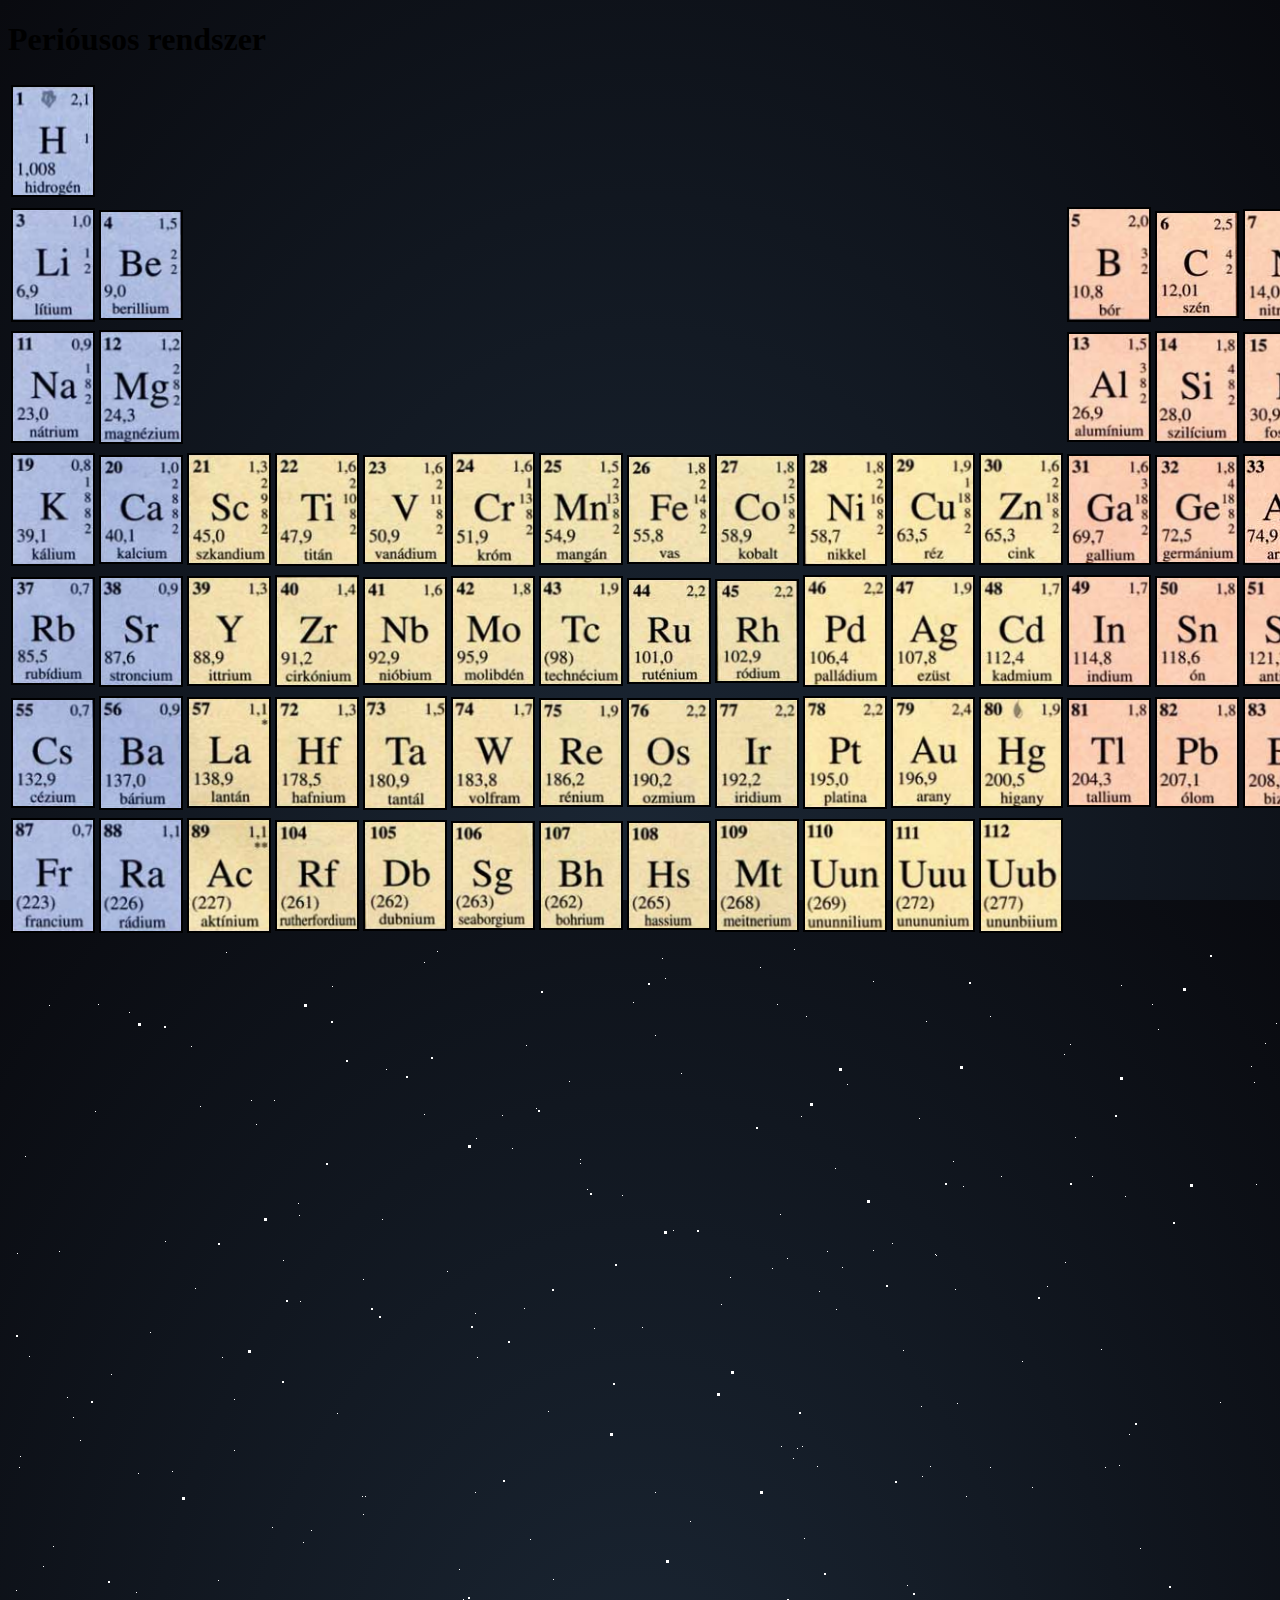
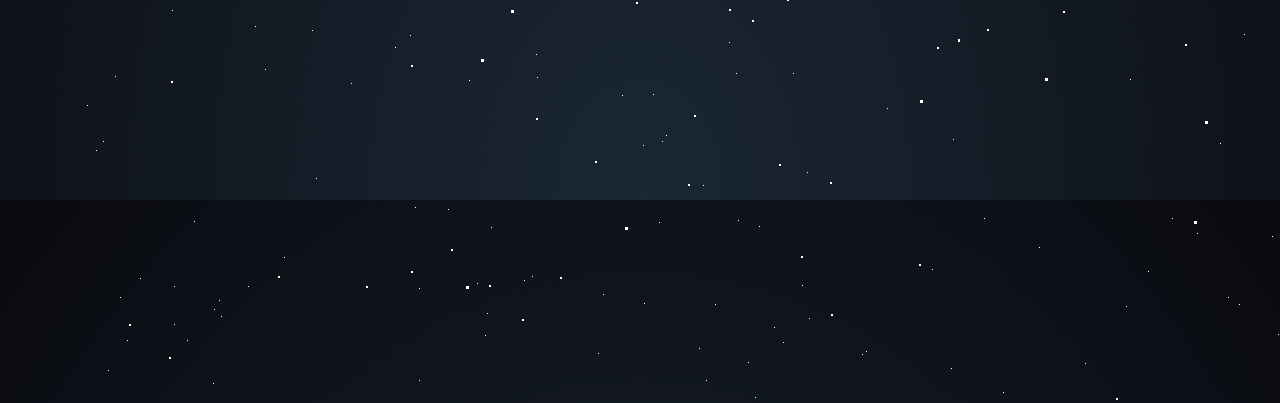
==== commit 036b6096: "Update index.html" ====
--- a/index.html
+++ b/index.html
@@ -10,9 +10,10 @@
     <link rel="stylesheet" href="style.css">
 </head>
 <body>
+    <h1>Perióusos rendszer</h1>
     <table style="width: 100%">
         <tr>
-          <td> <img class="myImages border" id="myImg" src="kepek/H.png" alt=""></td>
+          <td> <img class="myImages border" id="myImg" src="kepek/H.png" alt="Hidrogén"></td>
           <td></td>
           <td></td>
           <td></td>
@@ -29,11 +30,11 @@
           <td></td>
           <td></td>
           <td></td>
-          <td> <img class="myImages border" id="myImg" src="kepek/He.png" alt=""></td>
+          <td> <img class="myImages border" id="myImg" src="kepek/He.png" alt="Hélium"></td>
         </tr>
         <tr>
-          <td> <img class="myImages border" id="myImg" src="kepek/Li.png" alt=""></td>
-          <td> <img class="myImages border" id="myImg" src="kepek/Be.png" alt=""></td>
+          <td> <img class="myImages border" id="myImg" src="kepek/Li.png" alt="Lítium"></td>
+          <td> <img class="myImages border" id="myImg" src="kepek/Be.png" alt="Berilium"></td>
           <td></td>
           <td></td>
           <td></td>
@@ -44,16 +45,16 @@
           <td></td>
           <td></td>
           <td></td>
-          <td> <img class="myImages border" id="myImg" src="kepek/B.png" alt=""></td>
-          <td> <img class="myImages border" id="myImg" src="kepek/C.png" alt=""></td>
-          <td> <img class="myImages border" id="myImg" src="kepek/N.png" alt=""></td>
-          <td> <img class="myImages border" id="myImg" src="kepek/O.png" alt=""></td>
-          <td> <img class="myImages border" id="myImg" src="kepek/F.png" alt=""></td>
-          <td> <img class="myImages border" id="myImg" src="kepek/Ne.png" alt=""></td>
+          <td> <img class="myImages border" id="myImg" src="kepek/B.png" alt="Bór"></td>
+          <td> <img class="myImages border" id="myImg" src="kepek/C.png" alt="Szén"></td>
+          <td> <img class="myImages border" id="myImg" src="kepek/N.png" alt="Nitrogén"></td>
+          <td> <img class="myImages border" id="myImg" src="kepek/O.png" alt="Oxigén"></td>
+          <td> <img class="myImages border" id="myImg" src="kepek/F.png" alt="Fluor"></td>
+          <td> <img class="myImages border" id="myImg" src="kepek/Ne.png" alt="Neon"></td>
         </tr>
         <tr>
-          <td> <img class="myImages border" id="myImg" src="kepek/Na.png" alt=""></td>
-          <td> <img class="myImages border" id="myImg" src="kepek/Mg.png" alt=""></td>
+          <td> <img class="myImages border" id="myImg" src="kepek/Na.png" alt="Nátrium"></td>
+          <td> <img class="myImages border" id="myImg" src="kepek/Mg.png" alt="Manézium"></td>
           <td></td>
           <td></td>
           <td></td>
@@ -64,12 +65,12 @@
           <td></td>
           <td></td>
           <td></td>
-          <td> <img class="myImages border" id="myImg" src="kepek/Al.png" alt=""></td>
-          <td> <img class="myImages border" id="myImg" src="kepek/Si.png" alt=""></td>
-          <td> <img class="myImages border" id="myImg" src="kepek/P.png" alt=""></td>
-          <td> <img class="myImages border" id="myImg" src="kepek/S.png" alt=""></td>
-          <td> <img class="myImages border" id="myImg" src="kepek/Cl.png" alt=""></td>
-          <td> <img class="myImages border" id="myImg" src="kepek/Ar.png" alt=""></td>
+          <td> <img class="myImages border" id="myImg" src="kepek/Al.png" alt="Alumínium"></td>
+          <td> <img class="myImages border" id="myImg" src="kepek/Si.png" alt="Szilícium"></td>
+          <td> <img class="myImages border" id="myImg" src="kepek/P.png" alt="Foszfor"></td>
+          <td> <img class="myImages border" id="myImg" src="kepek/S.png" alt="Kén"></td>
+          <td> <img class="myImages border" id="myImg" src="kepek/Cl.png" alt="Klór"></td>
+          <td> <img class="myImages border" id="myImg" src="kepek/Ar.png" alt="Agon"></td>
         </tr>
         <tr>
           <td> <img class="myImages border" id="myImg" src="kepek/K.png" alt=""></td>
--- a/szepito.css
+++ b/szepito.css
@@ -116,4 +116,3 @@
 
 
 
-
--- a/style.css
+++ b/style.css
@@ -1,7 +1,7 @@
 html {
     height: 100%;
     overflow: hidden;
-    /*background: radial-gradient(ellipse at bottom, #1b2735 0%,#090a0f 100%);*/
+    background: radial-gradient(ellipse at bottom, #1b2735 0%,#090a0f 100%);
 }
 
 #title {
@@ -15,12 +15,12 @@
     font-weight: 300;
     font-size: 50px;
     letter-spacing: 10px;
-    margin-top: 0px;
+    margin-top: -60px;
     padding-left: 10px;
 }
 
 #title span {
-    /*background: -webkit-linear-gradient(white, #38495a);*/
+    background: -webkit-linear-gradient(white, #38495a);
     -webkit-background-clip: text;
     -webkit-text-fill-color: transparent;
 }
@@ -590,3 +590,8 @@
         transform: translateY(-2000px);
     }
 }
+
+
+
+
+
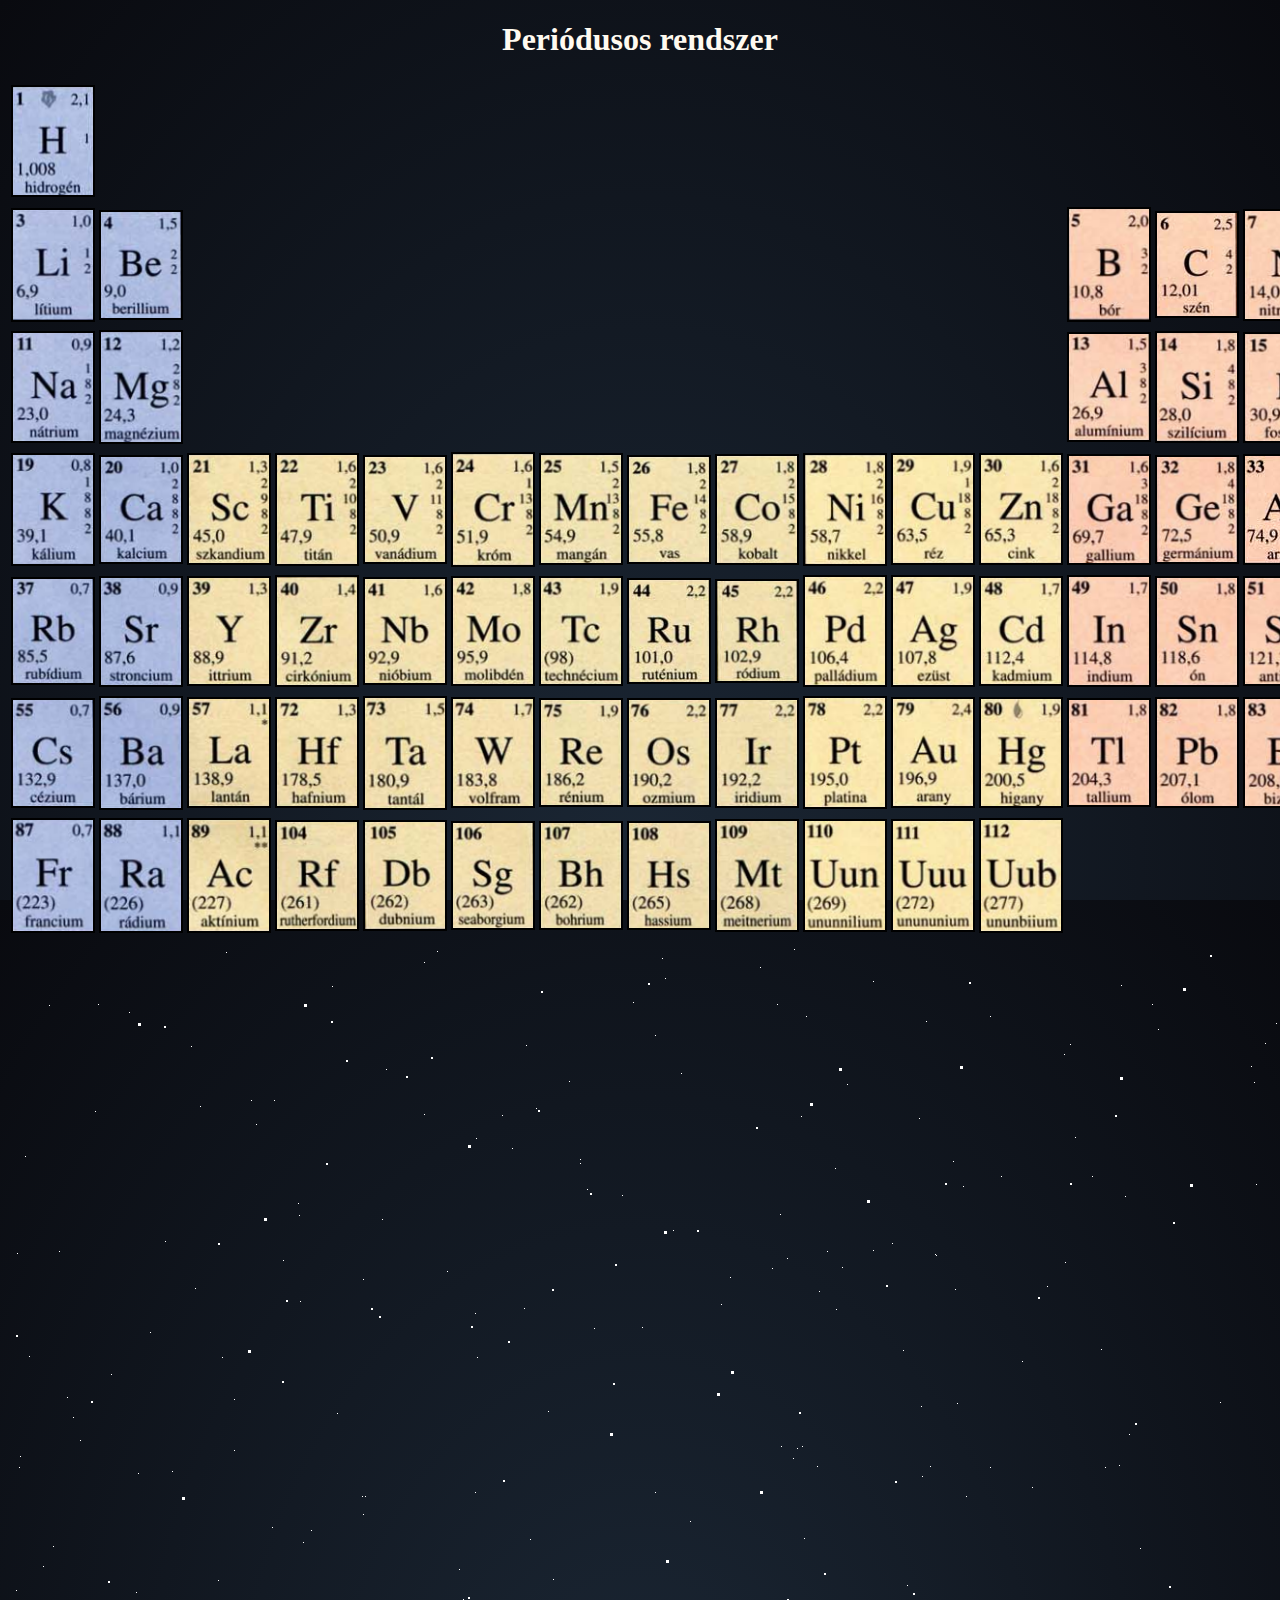
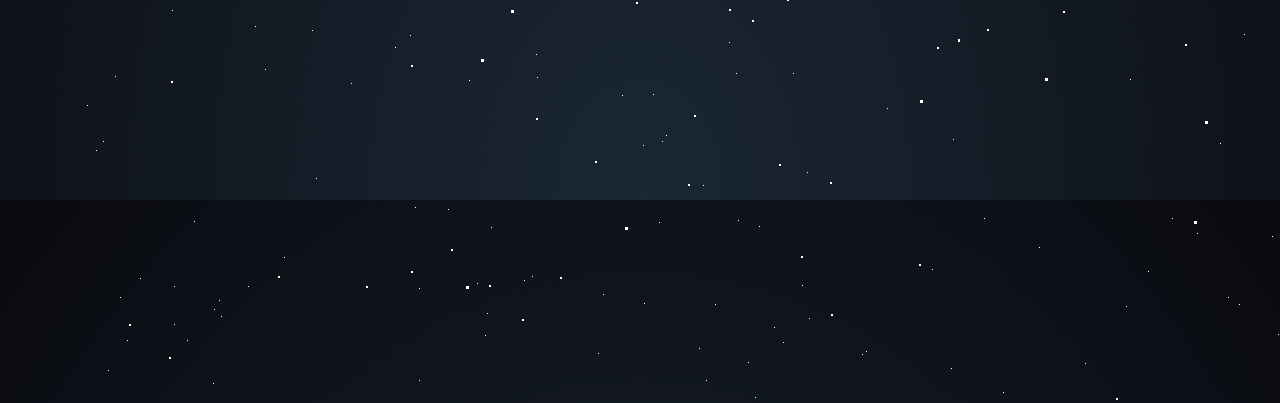
==== commit d0d94e17: "Update index.html" ====
--- a/index.html
+++ b/index.html
@@ -10,7 +10,7 @@
     <link rel="stylesheet" href="style.css">
 </head>
 <body>
-    <h1>Perióusos rendszer</h1>
+    <h1>Periódusos rendszer</h1>
     <table style="width: 100%">
         <tr>
           <td> <img class="myImages border" id="myImg" src="kepek/H.png" alt="Hidrogén"></td>
--- a/szepito.css
+++ b/szepito.css
@@ -2,6 +2,11 @@
     border: 2px solid black;
     width: 80px;
   }
+
+h1 {
+    text-align: center;
+    color: floralwhite;
+}
 
 #myImg {
     cursor: pointer;
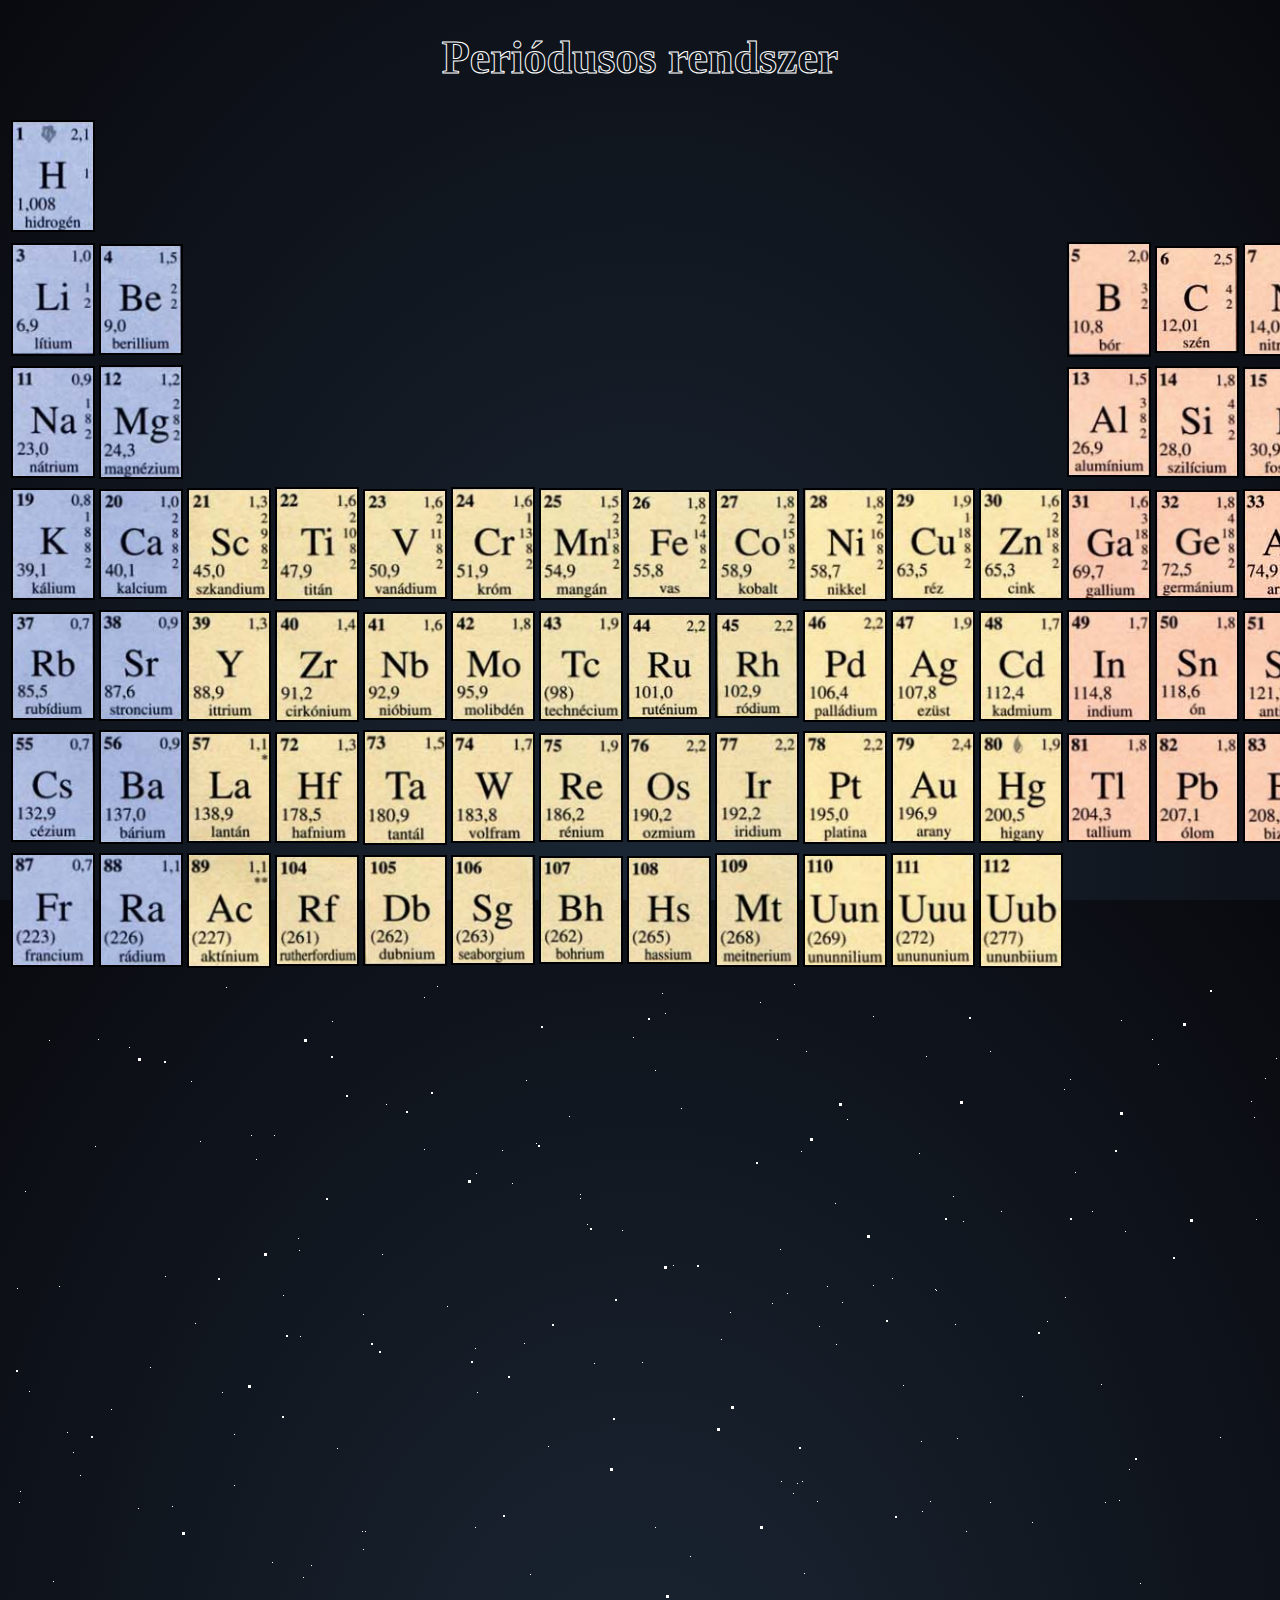
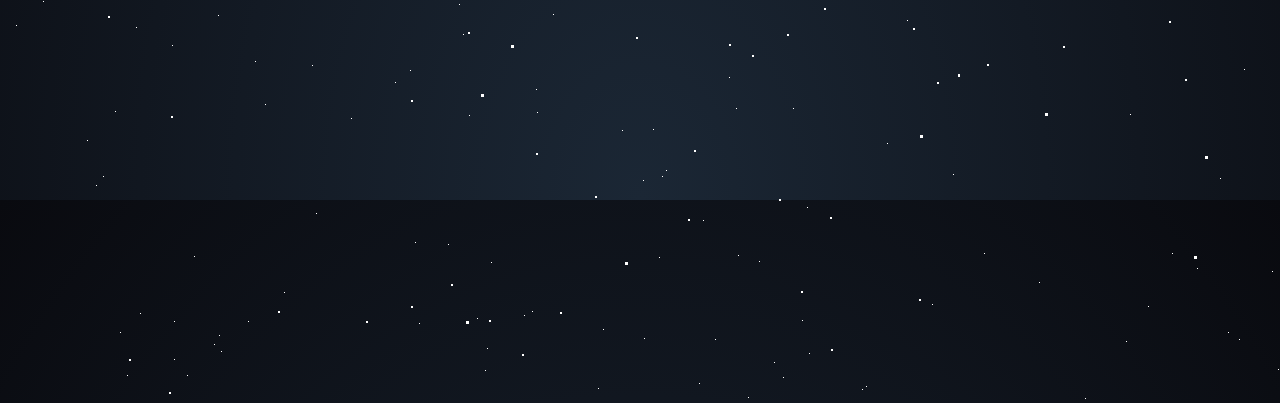
==== commit 70080e14: "Update index.html" ====
--- a/index.html
+++ b/index.html
@@ -54,7 +54,7 @@
         </tr>
         <tr>
           <td> <img class="myImages border" id="myImg" src="kepek/Na.png" alt="Nátrium"></td>
-          <td> <img class="myImages border" id="myImg" src="kepek/Mg.png" alt="Manézium"></td>
+          <td> <img class="myImages border" id="myImg" src="kepek/Mg.png" alt="Magnézium"></td>
           <td></td>
           <td></td>
           <td></td>
@@ -70,81 +70,81 @@
           <td> <img class="myImages border" id="myImg" src="kepek/P.png" alt="Foszfor"></td>
           <td> <img class="myImages border" id="myImg" src="kepek/S.png" alt="Kén"></td>
           <td> <img class="myImages border" id="myImg" src="kepek/Cl.png" alt="Klór"></td>
-          <td> <img class="myImages border" id="myImg" src="kepek/Ar.png" alt="Agon"></td>
+          <td> <img class="myImages border" id="myImg" src="kepek/Ar.png" alt="Argon"></td>
         </tr>
         <tr>
-          <td> <img class="myImages border" id="myImg" src="kepek/K.png" alt=""></td>
-          <td> <img class="myImages border" id="myImg" src="kepek/Ca.png" alt=""></td>
-          <td> <img class="myImages border" id="myImg" src="kepek/Sc.png" alt=""></td>
-          <td> <img class="myImages border" id="myImg" src="kepek/Ti.png" alt=""></td>
-          <td> <img class="myImages border" id="myImg" src="kepek/V.png" alt=""></td>
-          <td> <img class="myImages border" id="myImg" src="kepek/Cr.png" alt=""></td>
-          <td> <img class="myImages border" id="myImg" src="kepek/Mn.png" alt=""></td>
-          <td> <img class="myImages border" id="myImg" src="kepek/Fe.png" alt=""></td>
-          <td> <img class="myImages border" id="myImg" src="kepek/Co.png" alt=""></td>
-          <td> <img class="myImages border" id="myImg" src="kepek/Ni.png" alt=""></td>
-          <td> <img class="myImages border" id="myImg" src="kepek/Cu.png" alt=""></td>
-          <td> <img class="myImages border" id="myImg" src="kepek/Zn.png" alt=""></td>
-          <td> <img class="myImages border" id="myImg" src="kepek/Ga.png" alt=""></td>
-          <td> <img class="myImages border" id="myImg" src="kepek/Ge.png" alt=""></td>
-          <td> <img class="myImages border" id="myImg" src="kepek/As.png" alt=""></td>
-          <td> <img class="myImages border" id="myImg" src="kepek/Se.png" alt=""></td>
-          <td> <img class="myImages border" id="myImg" src="kepek/Br.png" alt=""></td>
-          <td> <img class="myImages border" id="myImg" src="kepek/Kr.png" alt=""></td>
+          <td> <img class="myImages border" id="myImg" src="kepek/K.png" alt="Kálium"></td>
+          <td> <img class="myImages border" id="myImg" src="kepek/Ca.png" alt="Kálcium"></td>
+          <td> <img class="myImages border" id="myImg" src="kepek/Sc.png" alt="Szkandium"></td>
+          <td> <img class="myImages border" id="myImg" src="kepek/Ti.png" alt="Titán"></td>
+          <td> <img class="myImages border" id="myImg" src="kepek/V.png" alt="Vanádium"></td>
+          <td> <img class="myImages border" id="myImg" src="kepek/Cr.png" alt="Króm"></td>
+          <td> <img class="myImages border" id="myImg" src="kepek/Mn.png" alt="Mangán"></td>
+          <td> <img class="myImages border" id="myImg" src="kepek/Fe.png" alt="Vas"></td>
+          <td> <img class="myImages border" id="myImg" src="kepek/Co.png" alt="Kobalt"></td>
+          <td> <img class="myImages border" id="myImg" src="kepek/Ni.png" alt="Nikkel"></td>
+          <td> <img class="myImages border" id="myImg" src="kepek/Cu.png" alt="Réz"></td>
+          <td> <img class="myImages border" id="myImg" src="kepek/Zn.png" alt="Cink"></td>
+          <td> <img class="myImages border" id="myImg" src="kepek/Ga.png" alt="Gallium"></td>
+          <td> <img class="myImages border" id="myImg" src="kepek/Ge.png" alt="Germánium"></td>
+          <td> <img class="myImages border" id="myImg" src="kepek/As.png" alt="Arzén"></td>
+          <td> <img class="myImages border" id="myImg" src="kepek/Se.png" alt="Szelén"></td>
+          <td> <img class="myImages border" id="myImg" src="kepek/Br.png" alt="Bróm"></td>
+          <td> <img class="myImages border" id="myImg" src="kepek/Kr.png" alt="Kripton"></td>
         </tr>
         <tr>
-          <td> <img class="myImages border" id="myImg" src="kepek/Rb.png" alt=""></td>
-          <td> <img class="myImages border" id="myImg" src="kepek/Sr.png" alt=""></td>
-          <td> <img class="myImages border" id="myImg" src="kepek/Y.png" alt=""></td>
-          <td> <img class="myImages border" id="myImg" src="kepek/Zr.png" alt=""></td>
-          <td> <img class="myImages border" id="myImg" src="kepek/Nb.png" alt=""></td>
-          <td> <img class="myImages border" id="myImg" src="kepek/Mo.png" alt=""></td>
-          <td> <img class="myImages border" id="myImg" src="kepek/Tc.png" alt=""></td>
-          <td> <img class="myImages border" id="myImg" src="kepek/Ru.png" alt=""></td>
-          <td> <img class="myImages border" id="myImg" src="kepek/Rh.png" alt=""></td>
-          <td> <img class="myImages border" id="myImg" src="kepek/Pd.png" alt=""></td>
-          <td> <img class="myImages border" id="myImg" src="kepek/Ag.png" alt=""></td>
-          <td> <img class="myImages border" id="myImg" src="kepek/Cd.png" alt=""></td>
-          <td> <img class="myImages border" id="myImg" src="kepek/In.png" alt=""></td>
-          <td> <img class="myImages border" id="myImg" src="kepek/Sn.png" alt=""></td>
-          <td> <img class="myImages border" id="myImg" src="kepek/Sb.png" alt=""></td>
-          <td> <img class="myImages border" id="myImg" src="kepek/Te.png" alt=""></td>
-          <td> <img class="myImages border" id="myImg" src="kepek/I.png" alt=""></td>
-          <td> <img class="myImages border" id="myImg" src="kepek/Xe.png" alt=""></td>
+          <td> <img class="myImages border" id="myImg" src="kepek/Rb.png" alt="Rubídium"></td>
+          <td> <img class="myImages border" id="myImg" src="kepek/Sr.png" alt="Stroncium"></td>
+          <td> <img class="myImages border" id="myImg" src="kepek/Y.png" alt="Ittrium"></td>
+          <td> <img class="myImages border" id="myImg" src="kepek/Zr.png" alt="Cirkónium"></td>
+          <td> <img class="myImages border" id="myImg" src="kepek/Nb.png" alt="Niobium"></td>
+          <td> <img class="myImages border" id="myImg" src="kepek/Mo.png" alt="Molibdén"></td>
+          <td> <img class="myImages border" id="myImg" src="kepek/Tc.png" alt="Technécium"></td>
+          <td> <img class="myImages border" id="myImg" src="kepek/Ru.png" alt="Ruténium"></td>
+          <td> <img class="myImages border" id="myImg" src="kepek/Rh.png" alt="Ródium"></td>
+          <td> <img class="myImages border" id="myImg" src="kepek/Pd.png" alt="Palládium"></td>
+          <td> <img class="myImages border" id="myImg" src="kepek/Ag.png" alt="Ezüst"></td>
+          <td> <img class="myImages border" id="myImg" src="kepek/Cd.png" alt="Kadmium"></td>
+          <td> <img class="myImages border" id="myImg" src="kepek/In.png" alt="Indium"></td>
+          <td> <img class="myImages border" id="myImg" src="kepek/Sn.png" alt="Ón"></td>
+          <td> <img class="myImages border" id="myImg" src="kepek/Sb.png" alt="Antimon"></td>
+          <td> <img class="myImages border" id="myImg" src="kepek/Te.png" alt="Tellúr"></td>
+          <td> <img class="myImages border" id="myImg" src="kepek/I.png" alt="Jód"></td>
+          <td> <img class="myImages border" id="myImg" src="kepek/Xe.png" alt="Xenon"></td>
         </tr>
         <tr>
-          <td> <img class="myImages border" id="myImg" src="kepek/Cs.png" alt=""></td>
-          <td> <img class="myImages border" id="myImg" src="kepek/Ba.png" alt=""></td>
-          <td> <img class="myImages border" id="myImg" src="kepek/La.png" alt=""></td>
-          <td> <img class="myImages border" id="myImg" src="kepek/Hf.png" alt=""></td>
-          <td> <img class="myImages border" id="myImg" src="kepek/Ta.png" alt=""></td>
-          <td> <img class="myImages border" id="myImg" src="kepek/W.png" alt=""></td>
-          <td> <img class="myImages border" id="myImg" src="kepek/Re.png" alt=""></td>
-          <td> <img class="myImages border" id="myImg" src="kepek/Os.png" alt=""></td>
-          <td> <img class="myImages border" id="myImg" src="kepek/Ir.png" alt=""></td>
-          <td> <img class="myImages border" id="myImg" src="kepek/Pt.png" alt=""></td>
-          <td> <img class="myImages border" id="myImg" src="kepek/Au.png" alt=""></td>
-          <td> <img class="myImages border" id="myImg" src="kepek/Hg.png" alt=""></td>
-          <td> <img class="myImages border" id="myImg" src="kepek/Tl.png" alt=""></td>
-          <td> <img class="myImages border" id="myImg" src="kepek/Pb.png" alt=""></td>
-          <td> <img class="myImages border" id="myImg" src="kepek/Bi.png" alt=""></td>
-          <td> <img class="myImages border" id="myImg" src="kepek/Po.png" alt=""></td>
-          <td> <img class="myImages border" id="myImg" src="kepek/At.png" alt=""></td>
-          <td> <img class="myImages border" id="myImg" src="kepek/Rn.png" alt=""></td>
+          <td> <img class="myImages border" id="myImg" src="kepek/Cs.png" alt="Cézium"></td>
+          <td> <img class="myImages border" id="myImg" src="kepek/Ba.png" alt="Bárium"></td>
+          <td> <img class="myImages border" id="myImg" src="kepek/La.png" alt="Lantán"></td>
+          <td> <img class="myImages border" id="myImg" src="kepek/Hf.png" alt="Hafnium"></td>
+          <td> <img class="myImages border" id="myImg" src="kepek/Ta.png" alt="Tantál"></td>
+          <td> <img class="myImages border" id="myImg" src="kepek/W.png" alt="Volfrám"></td>
+          <td> <img class="myImages border" id="myImg" src="kepek/Re.png" alt="Rénium"></td>
+          <td> <img class="myImages border" id="myImg" src="kepek/Os.png" alt="Ozmium"></td>
+          <td> <img class="myImages border" id="myImg" src="kepek/Ir.png" alt="Iridium"></td>
+          <td> <img class="myImages border" id="myImg" src="kepek/Pt.png" alt="Platina"></td>
+          <td> <img class="myImages border" id="myImg" src="kepek/Au.png" alt="Arany"></td>
+          <td> <img class="myImages border" id="myImg" src="kepek/Hg.png" alt="Higany"></td>
+          <td> <img class="myImages border" id="myImg" src="kepek/Tl.png" alt="Tallium"></td>
+          <td> <img class="myImages border" id="myImg" src="kepek/Pb.png" alt="Ólom"></td>
+          <td> <img class="myImages border" id="myImg" src="kepek/Bi.png" alt="Bizmut"></td>
+          <td> <img class="myImages border" id="myImg" src="kepek/Po.png" alt="Polónium"></td>
+          <td> <img class="myImages border" id="myImg" src="kepek/At.png" alt="Asztácium"></td>
+          <td> <img class="myImages border" id="myImg" src="kepek/Rn.png" alt="Radon"></td>
         </tr>
         <tr>
-          <td> <img class="myImages border" id="myImg" src="kepek/Fr.png" alt=""></td>
-          <td> <img class="myImages border" id="myImg" src="kepek/Ra.png" alt=""></td>
-          <td> <img class="myImages border" id="myImg" src="kepek/Ac.png" alt=""></td>
-          <td> <img class="myImages border" id="myImg" src="kepek/Rf.png" alt=""></td>
-          <td> <img class="myImages border" id="myImg" src="kepek/Db.png" alt=""></td>
-          <td> <img class="myImages border" id="myImg" src="kepek/Sg.png" alt=""></td>
-          <td> <img class="myImages border" id="myImg" src="kepek/Bh.png" alt=""></td>
-          <td> <img class="myImages border" id="myImg" src="kepek/Hs.png" alt=""></td>
-          <td> <img class="myImages border" id="myImg" src="kepek/Mt.png" alt=""></td>
-          <td> <img class="myImages border" id="myImg" src="kepek/Uun.png" alt=""></td>
-          <td> <img class="myImages border" id="myImg" src="kepek/Uuu.png" alt=""></td>
-          <td> <img class="myImages border" id="myImg" src="kepek/Uub.png" alt=""></td>
+          <td> <img class="myImages border" id="myImg" src="kepek/Fr.png" alt="Francium"></td>
+          <td> <img class="myImages border" id="myImg" src="kepek/Ra.png" alt="Rádium"></td>
+          <td> <img class="myImages border" id="myImg" src="kepek/Ac.png" alt="Aktínium"></td>
+          <td> <img class="myImages border" id="myImg" src="kepek/Rf.png" alt="Rutherfordium"></td>
+          <td> <img class="myImages border" id="myImg" src="kepek/Db.png" alt="Dubnium"></td>
+          <td> <img class="myImages border" id="myImg" src="kepek/Sg.png" alt="Seaborgium"></td>
+          <td> <img class="myImages border" id="myImg" src="kepek/Bh.png" alt="Bohrium"></td>
+          <td> <img class="myImages border" id="myImg" src="kepek/Hs.png" alt="Hassium"></td>
+          <td> <img class="myImages border" id="myImg" src="kepek/Mt.png" alt="Meeitnerium"></td>
+          <td> <img class="myImages border" id="myImg" src="kepek/Uun.png" alt="Ununnilium"></td>
+          <td> <img class="myImages border" id="myImg" src="kepek/Uuu.png" alt="Unununium"></td>
+          <td> <img class="myImages border" id="myImg" src="kepek/Uub.png" alt="Ununbiium"></td>
 
         </tr>
         <tr>
--- a/szepito.css
+++ b/szepito.css
@@ -1,123 +1,125 @@
 .border {
-    border: 2px solid black;
-    width: 80px;
-  }
+  border: 2px solid black;
+  width: 80px;
+}
 
 h1 {
-    text-align: center;
-    color: floralwhite;
+  text-align: center;
+  color: rgb(7, 7, 49, 0);
+  -webkit-text-stroke-width: 1px;
+  -webkit-text-stroke-color: white;
+  font-size: 46px;
 }
 
 #myImg {
-    cursor: pointer;
-    transition: 0.3s;
+  cursor: pointer;
+  transition: 0.3s;
+}
+
+#myImg:hover {
+  opacity: 0.7;
+}
+
+.modal {
+  display: none;
+  /* Hidden by default */
+  position: fixed;
+  /* Stay in place */
+  z-index: 1;
+  /* Sit on top */
+  padding-top: 100px;
+  /* Location of the box */
+  left: 0;
+  top: 0;
+  width: 100%;
+  /* Full width */
+  height: 100%;
+  /* Full height */
+  overflow: auto;
+  /* Enable scroll if needed */
+  background-color: rgb(0, 0, 0);
+  /* Fallback color */
+  background-color: rgba(0, 0, 0, 0.9);
+  /* Black w/ opacity */
+}
+
+.modal-content {
+  margin: auto;
+  display: block;
+  width: 80%;
+  max-width: 200px;
+}
+
+#caption {
+  margin: auto;
+  display: block;
+  width: 80%;
+  max-width: 700px;
+  text-align: center;
+  color: #ccc;
+  padding: 10px 0;
+  height: 150px;
+}
+
+.modal-content,
+#caption {
+  animation-name: zoom;
+  animation-duration: 0.6s;
+}
+
+@keyframes zoom {
+  from {
+    transform: scale(0)
   }
-  
-  #myImg:hover {
-    opacity: 0.7;
+  to {
+    transform: scale(1)
   }
-  
-  .modal {
-    display: none;
-    /* Hidden by default */
-    position: fixed;
-    /* Stay in place */
-    z-index: 1;
-    /* Sit on top */
-    padding-top: 100px;
-    /* Location of the box */
-    left: 0;
-    top: 0;
+}
+
+.close {
+  position: absolute;
+  top: 15px;
+  right: 35px;
+  color: #f1f1f1;
+  font-size: 40px;
+  font-weight: bold;
+  transition: 0.3s;
+}
+
+.close:hover,
+.close:focus {
+  color: red;
+  text-decoration: none;
+  cursor: pointer;
+}
+
+@media only screen and (max-width: 700px) {
+  .modal-content {
     width: 100%;
-    /* Full width */
-    height: 100%;
-    /* Full height */
-    overflow: auto;
-    /* Enable scroll if needed */
-    background-color: rgb(0, 0, 0);
-    /* Fallback color */
-    background-color: rgba(0, 0, 0, 0.9);
-    /* Black w/ opacity */
   }
-  
-  .modal-content {
-    margin: auto;
-    display: block;
-    width: 80%;
-    max-width: 200px;
-  }
-  
-  #caption {
-    margin: auto;
-    display: block;
-    width: 80%;
-    max-width: 700px;
-    text-align: center;
-    color: #ccc;
-    padding: 10px 0;
-    height: 150px;
-  }
-  
-  .modal-content,
-  #caption {
-    animation-name: zoom;
-    animation-duration: 0.6s;
-  }
-  
-  @keyframes zoom {
-    from {
-      transform: scale(0)
-    }
-    to {
-      transform: scale(1)
-    }
-  }
-  
-  .close {
-    position: absolute;
-    top: 15px;
-    right: 35px;
-    color: #f1f1f1;
-    font-size: 40px;
-    font-weight: bold;
-    transition: 0.3s;
-  }
-  
-  .close:hover,
-  .close:focus {
-    color: red;
-    text-decoration: none;
-    cursor: pointer;
-  }
-  
-  @media only screen and (max-width: 700px) {
-    .modal-content {
-      width: 100%;
-    }
-  }
-  
- .sorkizatz {
-    text-align: justify;
-   text-justify: inter-word;
- }
- 
- 
- 
- .igazitas{
-    width:50px;
-    height:50px;
-    border: 3px ridge black;
-    border-radius: 25px;
-    transition: transform  0.3s;
- }
- .igazitas:hover {
-    transform: scale(1.2);
-    cursor: pointer;   
- }
- 
- header {
-    position: fixed;
- }
+}
+
+.sorkizatz {
+  text-align: justify;
+ text-justify: inter-word;
+}
 
 
 
+.igazitas{
+  width:50px;
+  height:50px;
+  border: 3px ridge black;
+  border-radius: 25px;
+  transition: transform  0.3s;
+}
+.igazitas:hover {
+  transform: scale(1.2);
+  cursor: pointer;   
+}
+
+header {
+  position: fixed;
+}
+
+
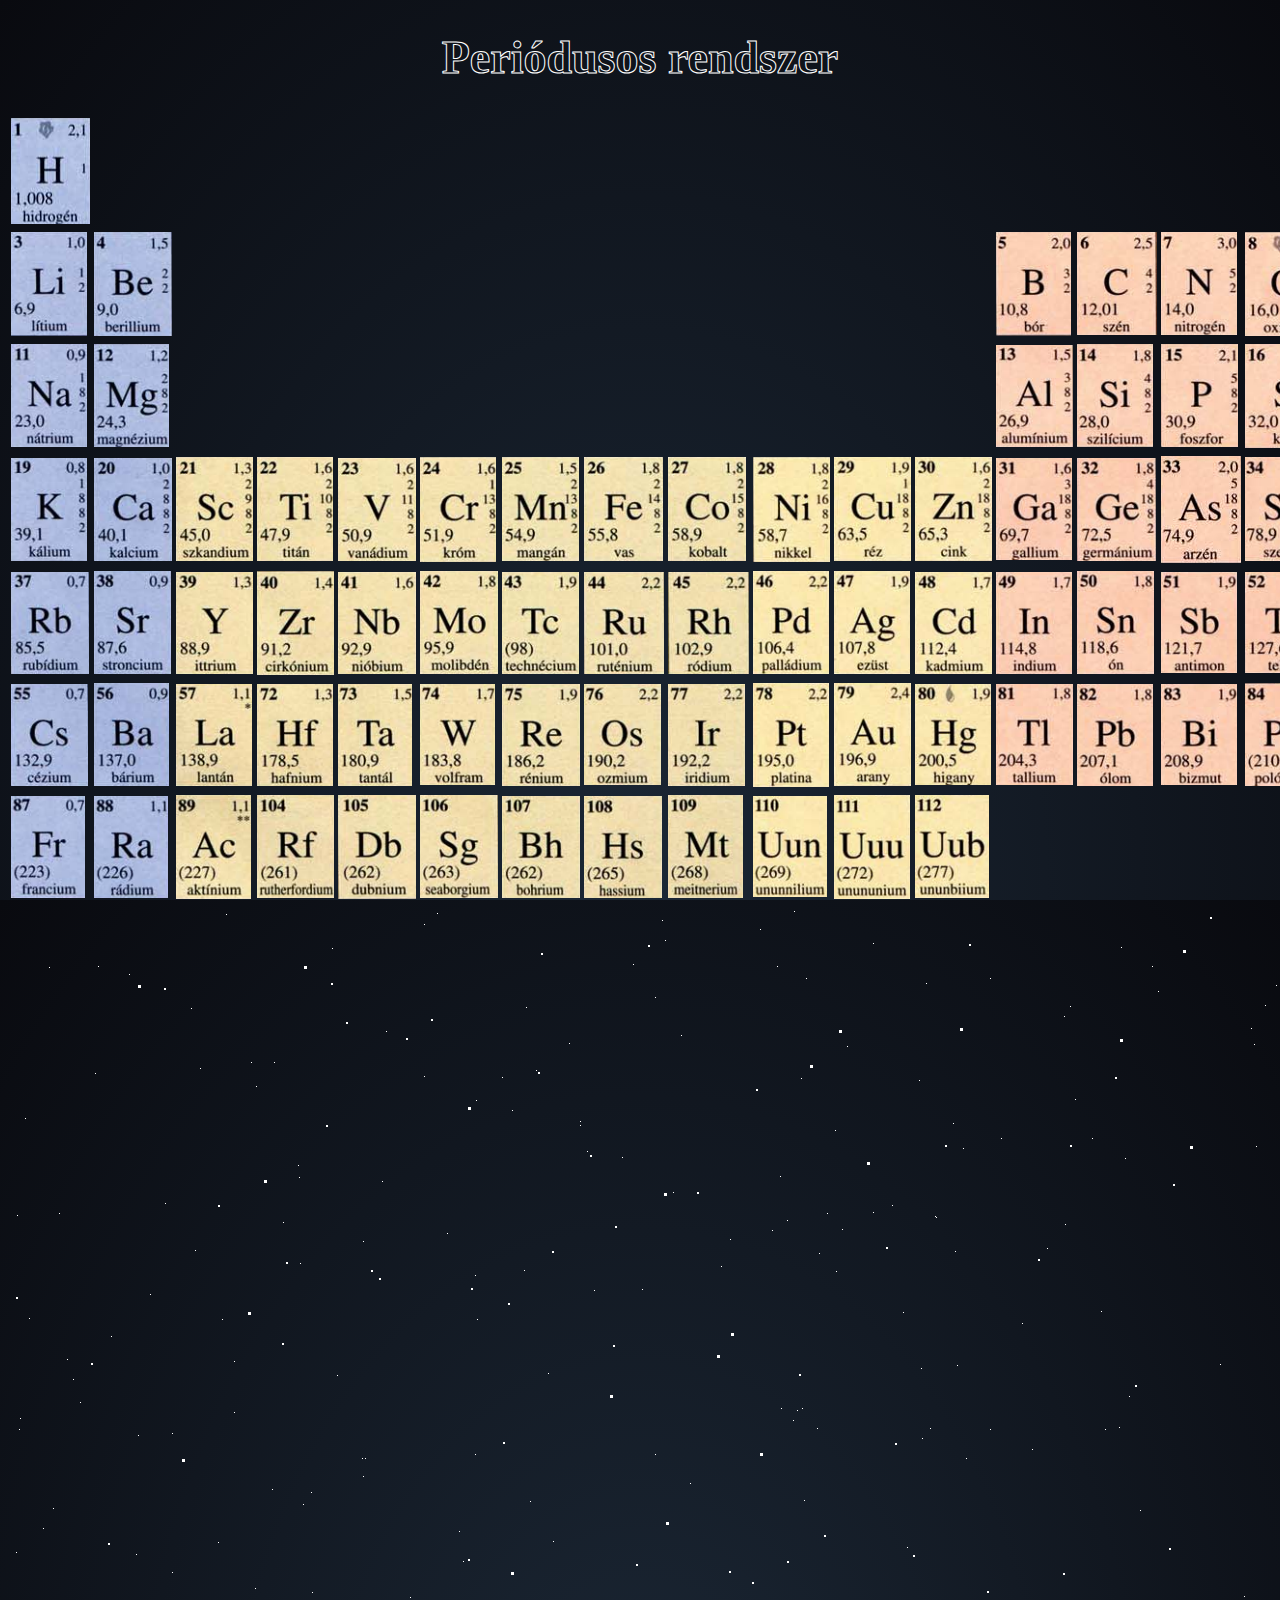
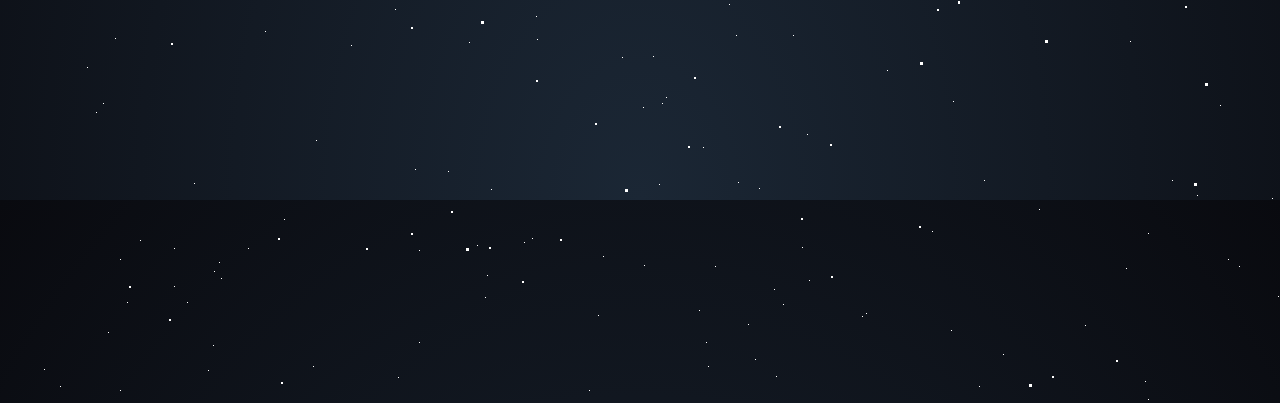
==== commit ece8ef59: "Update index.html" ====
--- a/index.html
+++ b/index.html
@@ -13,7 +13,7 @@
     <h1>Periódusos rendszer</h1>
     <table style="width: 100%">
         <tr>
-          <td> <img class="myImages border" id="myImg" src="kepek/H.png" alt="Hidrogén"></td>
+          <td> <img class="myImages border2" id="myImg" src="kepek/H.png" alt="Hidrogén"></td>
           <td></td>
           <td></td>
           <td></td>
@@ -30,11 +30,11 @@
           <td></td>
           <td></td>
           <td></td>
-          <td> <img class="myImages border" id="myImg" src="kepek/He.png" alt="Hélium"></td>
+          <td> <img class="myImages border2" id="myImg" src="kepek/He.png" alt="Hélium"></td>
         </tr>
         <tr>
-          <td> <img class="myImages border" id="myImg" src="kepek/Li.png" alt="Lítium"></td>
-          <td> <img class="myImages border" id="myImg" src="kepek/Be.png" alt="Berilium"></td>
+          <td> <img class="myImages border2" id="myImg" src="kepek/Li.png" alt="Lítium"></td>
+          <td> <img class="myImages border2" id="myImg" src="kepek/Be.png" alt="Berilium"></td>
           <td></td>
           <td></td>
           <td></td>
@@ -45,16 +45,16 @@
           <td></td>
           <td></td>
           <td></td>
-          <td> <img class="myImages border" id="myImg" src="kepek/B.png" alt="Bór"></td>
-          <td> <img class="myImages border" id="myImg" src="kepek/C.png" alt="Szén"></td>
-          <td> <img class="myImages border" id="myImg" src="kepek/N.png" alt="Nitrogén"></td>
-          <td> <img class="myImages border" id="myImg" src="kepek/O.png" alt="Oxigén"></td>
-          <td> <img class="myImages border" id="myImg" src="kepek/F.png" alt="Fluor"></td>
-          <td> <img class="myImages border" id="myImg" src="kepek/Ne.png" alt="Neon"></td>
+          <td> <img class="myImages border2" id="myImg" src="kepek/B.png" alt="Bór"></td>
+          <td> <img class="myImages border2" id="myImg" src="kepek/C.png" alt="Szén"></td>
+          <td> <img class="myImages border2" id="myImg" src="kepek/N.png" alt="Nitrogén"></td>
+          <td> <img class="myImages border2" id="myImg" src="kepek/O.png" alt="Oxigén"></td>
+          <td> <img class="myImages border2" id="myImg" src="kepek/F.png" alt="Fluor"></td>
+          <td> <img class="myImages border2" id="myImg" src="kepek/Ne.png" alt="Neon"></td>
         </tr>
         <tr>
-          <td> <img class="myImages border" id="myImg" src="kepek/Na.png" alt="Nátrium"></td>
-          <td> <img class="myImages border" id="myImg" src="kepek/Mg.png" alt="Magnézium"></td>
+          <td> <img class="myImages border2" id="myImg" src="kepek/Na.png" alt="Nátrium"></td>
+          <td> <img class="myImages border2" id="myImg" src="kepek/Mg.png" alt="Magnézium"></td>
           <td></td>
           <td></td>
           <td></td>
@@ -65,93 +65,89 @@
           <td></td>
           <td></td>
           <td></td>
-          <td> <img class="myImages border" id="myImg" src="kepek/Al.png" alt="Alumínium"></td>
-          <td> <img class="myImages border" id="myImg" src="kepek/Si.png" alt="Szilícium"></td>
-          <td> <img class="myImages border" id="myImg" src="kepek/P.png" alt="Foszfor"></td>
-          <td> <img class="myImages border" id="myImg" src="kepek/S.png" alt="Kén"></td>
-          <td> <img class="myImages border" id="myImg" src="kepek/Cl.png" alt="Klór"></td>
-          <td> <img class="myImages border" id="myImg" src="kepek/Ar.png" alt="Argon"></td>
+          <td> <img class="myImages border2" id="myImg" src="kepek/Al.png" alt="Alumínium"></td>
+          <td> <img class="myImages border2" id="myImg" src="kepek/Si.png" alt="Szilícium"></td>
+          <td> <img class="myImages border2" id="myImg" src="kepek/P.png" alt="Foszfor"></td>
+          <td> <img class="myImages border2" id="myImg" src="kepek/S.png" alt="Kén"></td>
+          <td> <img class="myImages border2" id="myImg" src="kepek/Cl.png" alt="Klór"></td>
+          <td> <img class="myImages border2" id="myImg" src="kepek/Ar.png" alt="Argon"></td>
         </tr>
         <tr>
-          <td> <img class="myImages border" id="myImg" src="kepek/K.png" alt="Kálium"></td>
-          <td> <img class="myImages border" id="myImg" src="kepek/Ca.png" alt="Kálcium"></td>
-          <td> <img class="myImages border" id="myImg" src="kepek/Sc.png" alt="Szkandium"></td>
-          <td> <img class="myImages border" id="myImg" src="kepek/Ti.png" alt="Titán"></td>
-          <td> <img class="myImages border" id="myImg" src="kepek/V.png" alt="Vanádium"></td>
-          <td> <img class="myImages border" id="myImg" src="kepek/Cr.png" alt="Króm"></td>
-          <td> <img class="myImages border" id="myImg" src="kepek/Mn.png" alt="Mangán"></td>
-          <td> <img class="myImages border" id="myImg" src="kepek/Fe.png" alt="Vas"></td>
-          <td> <img class="myImages border" id="myImg" src="kepek/Co.png" alt="Kobalt"></td>
-          <td> <img class="myImages border" id="myImg" src="kepek/Ni.png" alt="Nikkel"></td>
-          <td> <img class="myImages border" id="myImg" src="kepek/Cu.png" alt="Réz"></td>
-          <td> <img class="myImages border" id="myImg" src="kepek/Zn.png" alt="Cink"></td>
-          <td> <img class="myImages border" id="myImg" src="kepek/Ga.png" alt="Gallium"></td>
-          <td> <img class="myImages border" id="myImg" src="kepek/Ge.png" alt="Germánium"></td>
-          <td> <img class="myImages border" id="myImg" src="kepek/As.png" alt="Arzén"></td>
-          <td> <img class="myImages border" id="myImg" src="kepek/Se.png" alt="Szelén"></td>
-          <td> <img class="myImages border" id="myImg" src="kepek/Br.png" alt="Bróm"></td>
-          <td> <img class="myImages border" id="myImg" src="kepek/Kr.png" alt="Kripton"></td>
+          <td> <img class="myImages border2" id="myImg" src="kepek/K.png" alt="Kálium"></td>
+          <td> <img class="myImages border2" id="myImg" src="kepek/Ca.png" alt="Kálcium"></td>
+          <td> <img class="myImages border2" id="myImg" src="kepek/Sc.png" alt="Szkandium"></td>
+          <td> <img class="myImages border2" id="myImg" src="kepek/Ti.png" alt="Titán"></td>
+          <td> <img class="myImages border2" id="myImg" src="kepek/V.png" alt="Vanádium"></td>
+          <td> <img class="myImages border2" id="myImg" src="kepek/Cr.png" alt="Króm"></td>
+          <td> <img class="myImages border2" id="myImg" src="kepek/Mn.png" alt="Mangán"></td>
+          <td> <img class="myImages border2" id="myImg" src="kepek/Fe.png" alt="Vas"></td>
+          <td> <img class="myImages border2" id="myImg" src="kepek/Co.png" alt="Kobalt"></td>
+          <td> <img class="myImages border2" id="myImg" src="kepek/Ni.png" alt="Nikkel"></td>
+          <td> <img class="myImages border2" id="myImg" src="kepek/Cu.png" alt="Réz"></td>
+          <td> <img class="myImages border2" id="myImg" src="kepek/Zn.png" alt="Cink"></td>
+          <td> <img class="myImages border2" id="myImg" src="kepek/Ga.png" alt="Gallium"></td>
+          <td> <img class="myImages border2" id="myImg" src="kepek/Ge.png" alt="Germánium"></td>
+          <td> <img class="myImages border2" id="myImg" src="kepek/As.png" alt="Arzén"></td>
+          <td> <img class="myImages border2" id="myImg" src="kepek/Se.png" alt="Szelén"></td>
+          <td> <img class="myImages border2" id="myImg" src="kepek/Br.png" alt="Bróm"></td>
+          <td> <img class="myImages border2" id="myImg" src="kepek/Kr.png" alt="Kripton"></td>
         </tr>
         <tr>
-          <td> <img class="myImages border" id="myImg" src="kepek/Rb.png" alt="Rubídium"></td>
-          <td> <img class="myImages border" id="myImg" src="kepek/Sr.png" alt="Stroncium"></td>
-          <td> <img class="myImages border" id="myImg" src="kepek/Y.png" alt="Ittrium"></td>
-          <td> <img class="myImages border" id="myImg" src="kepek/Zr.png" alt="Cirkónium"></td>
-          <td> <img class="myImages border" id="myImg" src="kepek/Nb.png" alt="Niobium"></td>
-          <td> <img class="myImages border" id="myImg" src="kepek/Mo.png" alt="Molibdén"></td>
-          <td> <img class="myImages border" id="myImg" src="kepek/Tc.png" alt="Technécium"></td>
-          <td> <img class="myImages border" id="myImg" src="kepek/Ru.png" alt="Ruténium"></td>
-          <td> <img class="myImages border" id="myImg" src="kepek/Rh.png" alt="Ródium"></td>
-          <td> <img class="myImages border" id="myImg" src="kepek/Pd.png" alt="Palládium"></td>
-          <td> <img class="myImages border" id="myImg" src="kepek/Ag.png" alt="Ezüst"></td>
-          <td> <img class="myImages border" id="myImg" src="kepek/Cd.png" alt="Kadmium"></td>
-          <td> <img class="myImages border" id="myImg" src="kepek/In.png" alt="Indium"></td>
-          <td> <img class="myImages border" id="myImg" src="kepek/Sn.png" alt="Ón"></td>
-          <td> <img class="myImages border" id="myImg" src="kepek/Sb.png" alt="Antimon"></td>
-          <td> <img class="myImages border" id="myImg" src="kepek/Te.png" alt="Tellúr"></td>
-          <td> <img class="myImages border" id="myImg" src="kepek/I.png" alt="Jód"></td>
-          <td> <img class="myImages border" id="myImg" src="kepek/Xe.png" alt="Xenon"></td>
+          <td> <img class="myImages border2" id="myImg" src="kepek/Rb.png" alt="Rubídium"></td>
+          <td> <img class="myImages border2" id="myImg" src="kepek/Sr.png" alt="Stroncium"></td>
+          <td> <img class="myImages border2" id="myImg" src="kepek/Y.png" alt="Ittrium"></td>
+          <td> <img class="myImages border2" id="myImg" src="kepek/Zr.png" alt="Cirkónium"></td>
+          <td> <img class="myImages border2" id="myImg" src="kepek/Nb.png" alt="Niobium"></td>
+          <td> <img class="myImages border2" id="myImg" src="kepek/Mo.png" alt="Molibdén"></td>
+          <td> <img class="myImages border2" id="myImg" src="kepek/Tc.png" alt="Technécium"></td>
+          <td> <img class="myImages border2" id="myImg" src="kepek/Ru.png" alt="Ruténium"></td>
+          <td> <img class="myImages border2" id="myImg" src="kepek/Rh.png" alt="Ródium"></td>
+          <td> <img class="myImages border2" id="myImg" src="kepek/Pd.png" alt="Palládium"></td>
+          <td> <img class="myImages border2" id="myImg" src="kepek/Ag.png" alt="Ezüst"></td>
+          <td> <img class="myImages border2" id="myImg" src="kepek/Cd.png" alt="Kadmium"></td>
+          <td> <img class="myImages border2" id="myImg" src="kepek/In.png" alt="Indium"></td>
+          <td> <img class="myImages border2" id="myImg" src="kepek/Sn.png" alt="Ón"></td>
+          <td> <img class="myImages border2" id="myImg" src="kepek/Sb.png" alt="Antimon"></td>
+          <td> <img class="myImages border2" id="myImg" src="kepek/Te.png" alt="Tellúr"></td>
+          <td> <img class="myImages border2" id="myImg" src="kepek/I.png" alt="Jód"></td>
+          <td> <img class="myImages border2" id="myImg" src="kepek/Xe.png" alt="Xenon"></td>
         </tr>
         <tr>
-          <td> <img class="myImages border" id="myImg" src="kepek/Cs.png" alt="Cézium"></td>
-          <td> <img class="myImages border" id="myImg" src="kepek/Ba.png" alt="Bárium"></td>
-          <td> <img class="myImages border" id="myImg" src="kepek/La.png" alt="Lantán"></td>
-          <td> <img class="myImages border" id="myImg" src="kepek/Hf.png" alt="Hafnium"></td>
-          <td> <img class="myImages border" id="myImg" src="kepek/Ta.png" alt="Tantál"></td>
-          <td> <img class="myImages border" id="myImg" src="kepek/W.png" alt="Volfrám"></td>
-          <td> <img class="myImages border" id="myImg" src="kepek/Re.png" alt="Rénium"></td>
-          <td> <img class="myImages border" id="myImg" src="kepek/Os.png" alt="Ozmium"></td>
-          <td> <img class="myImages border" id="myImg" src="kepek/Ir.png" alt="Iridium"></td>
-          <td> <img class="myImages border" id="myImg" src="kepek/Pt.png" alt="Platina"></td>
-          <td> <img class="myImages border" id="myImg" src="kepek/Au.png" alt="Arany"></td>
-          <td> <img class="myImages border" id="myImg" src="kepek/Hg.png" alt="Higany"></td>
-          <td> <img class="myImages border" id="myImg" src="kepek/Tl.png" alt="Tallium"></td>
-          <td> <img class="myImages border" id="myImg" src="kepek/Pb.png" alt="Ólom"></td>
-          <td> <img class="myImages border" id="myImg" src="kepek/Bi.png" alt="Bizmut"></td>
-          <td> <img class="myImages border" id="myImg" src="kepek/Po.png" alt="Polónium"></td>
-          <td> <img class="myImages border" id="myImg" src="kepek/At.png" alt="Asztácium"></td>
-          <td> <img class="myImages border" id="myImg" src="kepek/Rn.png" alt="Radon"></td>
+          <td> <img class="myImages border2" id="myImg" src="kepek/Cs.png" alt="Cézium"></td>
+          <td> <img class="myImages border2" id="myImg" src="kepek/Ba.png" alt="Bárium"></td>
+          <td> <img class="myImages border2" id="myImg" src="kepek/La.png" alt="Lantán"></td>
+          <td> <img class="myImages border2" id="myImg" src="kepek/Hf.png" alt="Hafnium"></td>
+          <td> <img class="myImages border2" id="myImg" src="kepek/Ta.png" alt="Tantál"></td>
+          <td> <img class="myImages border2" id="myImg" src="kepek/W.png" alt="Volfrám"></td>
+          <td> <img class="myImages border2" id="myImg" src="kepek/Re.png" alt="Rénium"></td>
+          <td> <img class="myImages border2" id="myImg" src="kepek/Os.png" alt="Ozmium"></td>
+          <td> <img class="myImages border2" id="myImg" src="kepek/Ir.png" alt="Iridium"></td>
+          <td> <img class="myImages border2" id="myImg" src="kepek/Pt.png" alt="Platina"></td>
+          <td> <img class="myImages border2" id="myImg" src="kepek/Au.png" alt="Arany"></td>
+          <td> <img class="myImages border2" id="myImg" src="kepek/Hg.png" alt="Higany"></td>
+          <td> <img class="myImages border2" id="myImg" src="kepek/Tl.png" alt="Tallium"></td>
+          <td> <img class="myImages border2" id="myImg" src="kepek/Pb.png" alt="Ólom"></td>
+          <td> <img class="myImages border2" id="myImg" src="kepek/Bi.png" alt="Bizmut"></td>
+          <td> <img class="myImages border2" id="myImg" src="kepek/Po.png" alt="Polónium"></td>
+          <td> <img class="myImages border2" id="myImg" src="kepek/At.png" alt="Asztácium"></td>
+          <td> <img class="myImages border2" id="myImg" src="kepek/Rn.png" alt="Radon"></td>
         </tr>
         <tr>
-          <td> <img class="myImages border" id="myImg" src="kepek/Fr.png" alt="Francium"></td>
-          <td> <img class="myImages border" id="myImg" src="kepek/Ra.png" alt="Rádium"></td>
-          <td> <img class="myImages border" id="myImg" src="kepek/Ac.png" alt="Aktínium"></td>
-          <td> <img class="myImages border" id="myImg" src="kepek/Rf.png" alt="Rutherfordium"></td>
-          <td> <img class="myImages border" id="myImg" src="kepek/Db.png" alt="Dubnium"></td>
-          <td> <img class="myImages border" id="myImg" src="kepek/Sg.png" alt="Seaborgium"></td>
-          <td> <img class="myImages border" id="myImg" src="kepek/Bh.png" alt="Bohrium"></td>
-          <td> <img class="myImages border" id="myImg" src="kepek/Hs.png" alt="Hassium"></td>
-          <td> <img class="myImages border" id="myImg" src="kepek/Mt.png" alt="Meeitnerium"></td>
-          <td> <img class="myImages border" id="myImg" src="kepek/Uun.png" alt="Ununnilium"></td>
-          <td> <img class="myImages border" id="myImg" src="kepek/Uuu.png" alt="Unununium"></td>
-          <td> <img class="myImages border" id="myImg" src="kepek/Uub.png" alt="Ununbiium"></td>
+          <td> <img class="myImages border2" id="myImg" src="kepek/Fr.png" alt="Francium"></td>
+          <td> <img class="myImages border2" id="myImg" src="kepek/Ra.png" alt="Rádium"></td>
+          <td> <img class="myImages border2" id="myImg" src="kepek/Ac.png" alt="Aktínium"></td>
+          <td> <img class="myImages border2" id="myImg" src="kepek/Rf.png" alt="Rutherfordium"></td>
+          <td> <img class="myImages border2" id="myImg" src="kepek/Db.png" alt="Dubnium"></td>
+          <td> <img class="myImages border2" id="myImg" src="kepek/Sg.png" alt="Seaborgium"></td>
+          <td> <img class="myImages border2" id="myImg" src="kepek/Bh.png" alt="Bohrium"></td>
+          <td> <img class="myImages border2" id="myImg" src="kepek/Hs.png" alt="Hassium"></td>
+          <td> <img class="myImages border2" id="myImg" src="kepek/Mt.png" alt="Meeitnerium"></td>
+          <td> <img class="myImages border2" id="myImg" src="kepek/Uun.png" alt="Ununnilium"></td>
+          <td> <img class="myImages border2" id="myImg" src="kepek/Uuu.png" alt="Unununium"></td>
+          <td> <img class="myImages border2" id="myImg" src="kepek/Uub.png" alt="Ununbiium"></td>
 
         </tr>
-        <tr>
-          <td></td>
-          <td></td>
-          <td></td>
-        </tr>
+      </div>
       </table>
       <div id="myModal" class="modal">
         <span class="close">&times;</span>
